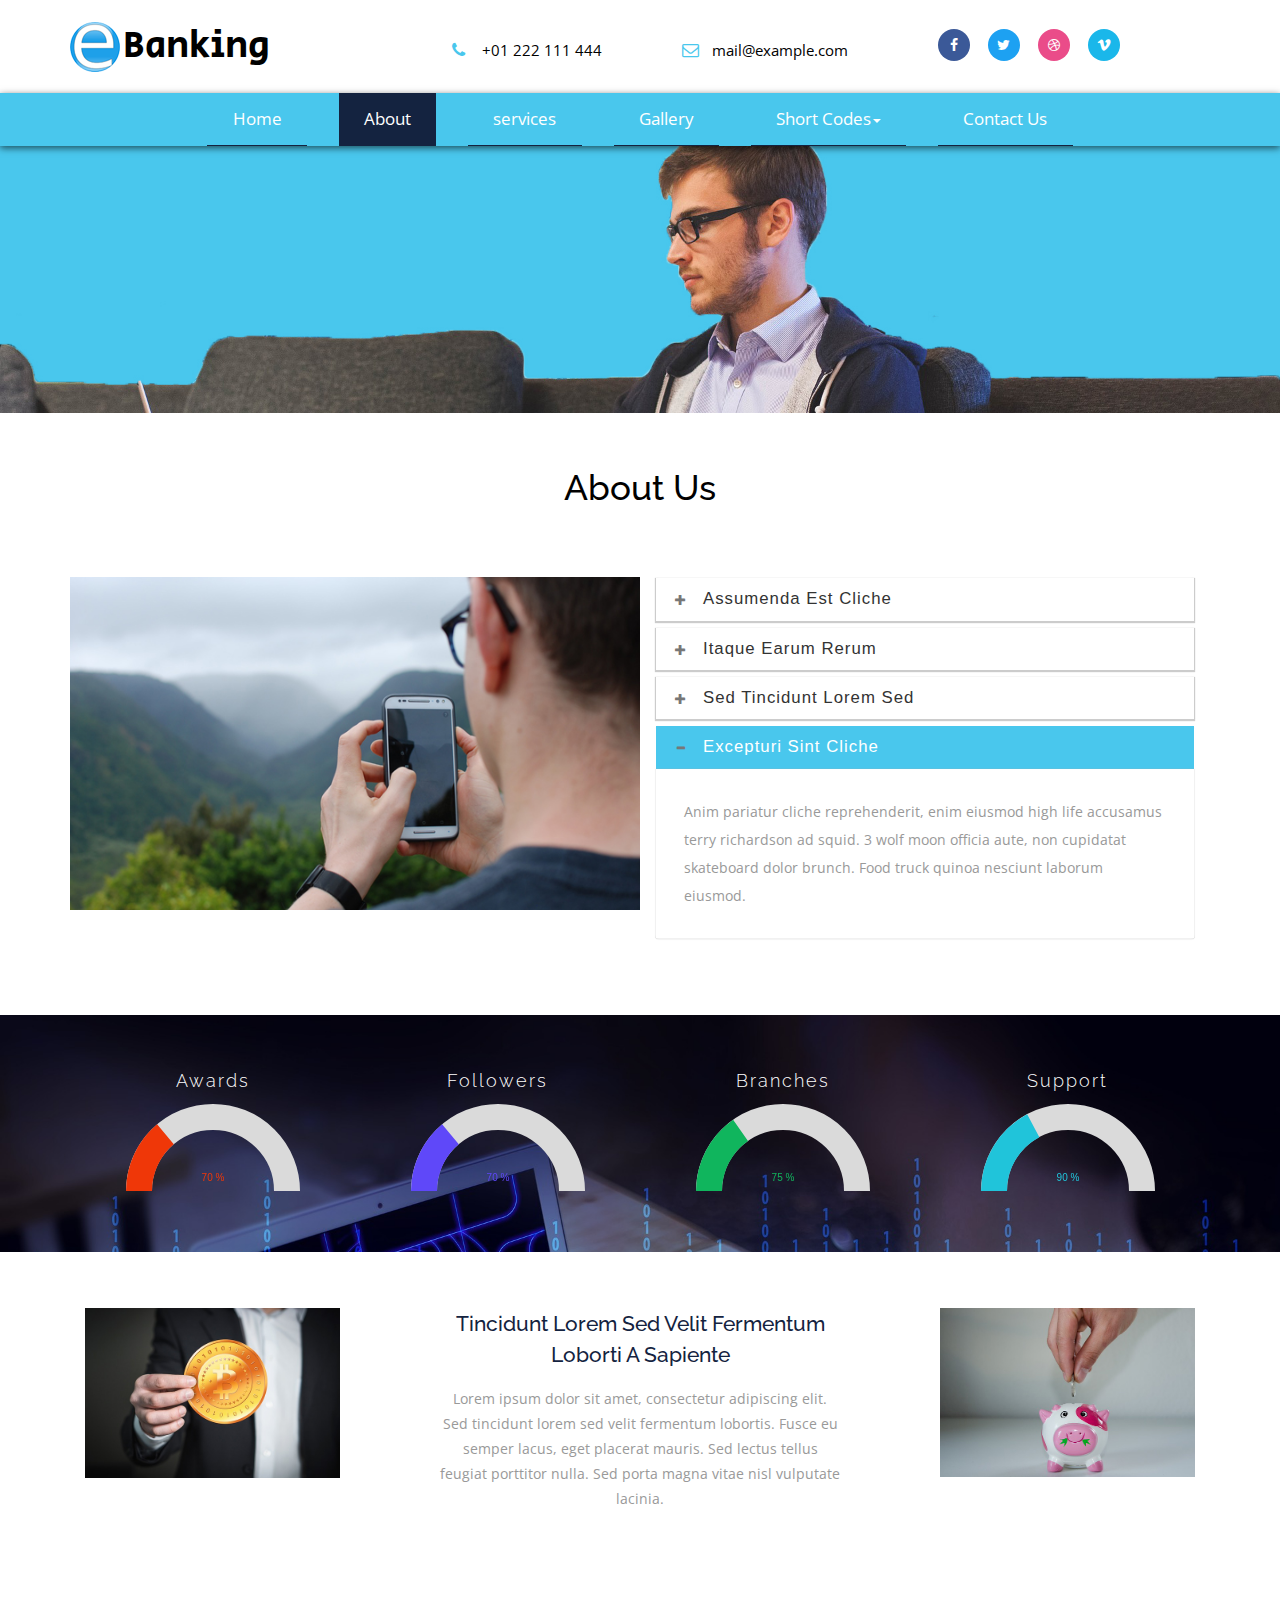
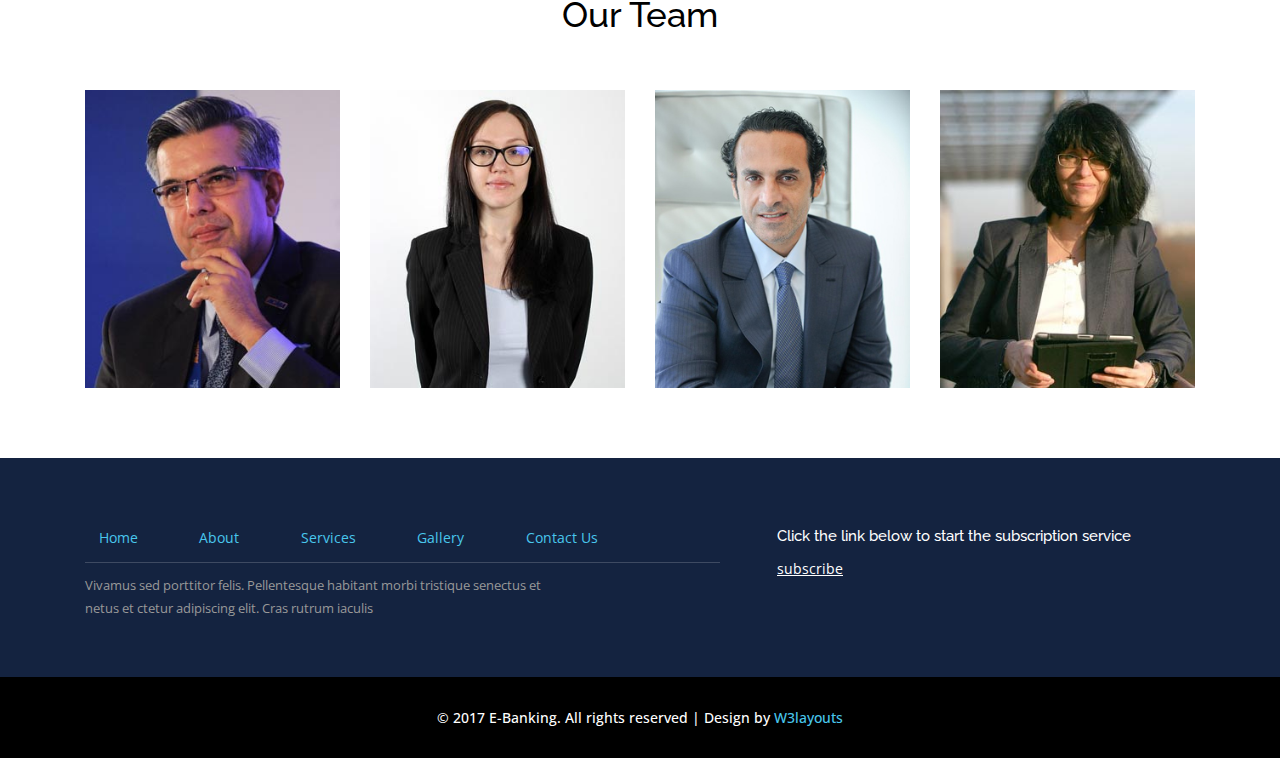
==== about.html @ c18c97ff "first commit" ====
<!--
Author: W3layouts
Author URL: http://w3layouts.com
License: Creative Commons Attribution 3.0 Unported
License URL: http://creativecommons.org/licenses/by/3.0/
-->
<!DOCTYPE html>
<html lang="en">
<head>
<title>E-Banking a Banking Category Bootstrap Bootstrap Responsive website Template | About :: w3layouts</title>
<meta name="viewport" content="width=device-width, initial-scale=1">
<meta http-equiv="Content-Type" content="text/html; charset=utf-8" />
<meta name="keywords" content="E-Banking Responsive web template, Bootstrap Web Templates, Flat Web Templates, Android Compatible web template, 
	SmartPhone Compatible web template, free WebDesigns for Nokia, Samsung, LG, Sony Ericsson, Motorola web design" />
<script type="application/x-javascript"> addEventListener("load", function() { setTimeout(hideURLbar, 0); }, false); function hideURLbar(){ window.scrollTo(0,1); } </script>
<!-- Custom Theme files -->
<link href="css/bootstrap.css" type="text/css" rel="stylesheet" media="all">
<link href="css/style.css" type="text/css" rel="stylesheet" media="all">
<link href="css/font-awesome.css" rel="stylesheet">   <!-- font-awesome icons --> 
<!-- //Custom Theme files -->  
<!-- js --> 
	<script src="js/jquery-2.2.3.min.js"></script>
<!-- web-fonts -->
<link href="//fonts.googleapis.com/css?family=Secular+One" rel="stylesheet">
<link href="//fonts.googleapis.com/css?family=Open+Sans:300,300i,400,400i,600,600i,700,700i,800,800i" rel="stylesheet">
<link href="//fonts.googleapis.com/css?family=Raleway:100,100i,200,200i,300,300i,400,400i,500,500i,600,600i,700,700i,800,800i,900,900i" rel="stylesheet">
<!-- //web-fonts --> 

</head>
<body> 
	<!-- header -->
	<div class="headerw3-agile"> 
		<div class="header-w3mdl"><!-- header-two --> 
			<div class="container"> 
				<div class="agileits-logo navbar-left">
					<h1><a href="index.html"><img src="images/e.png" alt="logo"/>Banking</a></h1> 
				</div> 
				<div class="agileits-hdright nav navbar-nav">
					<div class="header-w3top"><!-- header-top --> 
						<ul class="w3l-nav-top">
							<li><i class="fa fa-phone"></i><span> +01 222 111 444 </span></li> 
							<li><a href="mailto:example@mail.com"><i class="fa fa-envelope-o"></i><span>mail@example.com</span></a></li>
						</ul>
						<div class="clearfix"> </div> 	 
					</div>
					<div class="agile_social_banner">
						<ul class="agileits_social_list">
							<li><a href="#" class="w3_agile_facebook"><i class="fa fa-facebook" aria-hidden="true"></i></a></li>
							<li><a href="#" class="agile_twitter"><i class="fa fa-twitter" aria-hidden="true"></i></a></li>
							<li><a href="#" class="w3_agile_dribble"><i class="fa fa-dribbble" aria-hidden="true"></i></a></li>
							<li><a href="#" class="w3_agile_vimeo"><i class="fa fa-vimeo" aria-hidden="true"></i></a></li>
						</ul>
					</div>  

				</div>
				<div class="clearfix"> </div> 
			</div>	
		</div>	
	</div>	
	<!-- //header -->  
	<!-- banner -->
	<div class="banner inner-banner">
		<div class="header-nav"><!-- header-three --> 	
			<nav class="navbar navbar-default">
				<div class="navbar-header">
					<button type="button" class="navbar-toggle" data-toggle="collapse" data-target="#bs-example-navbar-collapse-1">
						<span class="sr-only">Toggle navigation</span>
						Menu 
					</button> 
				</div>
				<!-- top-nav -->
				<div class="collapse navbar-collapse" id="bs-example-navbar-collapse-1">
					<ul class="nav navbar-nav">
						<li><a href="index.html">Home</a></li>
						<li><a href="about.html" class="active">About</a></li>    
						<li><a href="services.html">services</a></li>    
						<li><a href="gallery.html">Gallery</a></li>    
						<li><a href="icons.html" data-toggle="dropdown">Short Codes<span class="caret"></span></a>
							<ul class="dropdown-menu">
								<li><a href="icons.html">Icons</a></li>
								<li><a href="typography.html">Typograpghy</a></li>
							</ul>
						</li>	
						<li><a href="contact.html">Contact Us</a></li>
					</ul>  
					<div class="clearfix"> </div>	
				</div>
			</nav>    
		</div>
		<!-- banner-text -->
		<!-- banner -->
	</div>	
	<!-- about -->
	<div class=" w3ls-section" id="inner-about">
		<div class="container">
			<h3 class="h3-w3l">about us</h3>
			<!-- about bottom-->
			<div class="about-bottom">
				<div class="col-md-6 about-w3right">
					
				</div>
				<div class="col-md-6 about-w3left"> 
					<div class="panel-group" id="accordion" role="tablist" aria-multiselectable="true">
						<div class="panel panel-default">
							<div class="panel-heading" role="tab" id="headingOne">
								<h5 class="panel-title asd">
									<a class="pa_italic collapsed" role="button" data-toggle="collapse" data-parent="#accordion" href="#collapseOne" aria-expanded="false" aria-controls="collapseOne">
										<span class="glyphicon glyphicon-plus" aria-hidden="true"></span><i class="glyphicon glyphicon-minus" aria-hidden="true"></i>assumenda est cliche 
									</a>
								</h5>
							</div>
							<div id="collapseOne" class="panel-collapse collapse" role="tabpanel" aria-labelledby="headingOne" aria-expanded="false" style="height: 0px;">
								<div class="panel-body panel_text">
									Anim pariatur cliche reprehenderit, enim eiusmod high life accusamus terry richardson ad squid. 3 wolf moon officia aute, non cupidatat skateboard dolor brunch. Food truck quinoa nesciunt laborum eiusmod.
								</div>
							</div>
						</div>
						<div class="panel panel-default">
							<div class="panel-heading" role="tab" id="headingTwo">
								<h5 class="panel-title asd">
									<a class="pa_italic collapsed" role="button" data-toggle="collapse" data-parent="#accordion" href="#collapseTwo" aria-expanded="false" aria-controls="collapseTwo">
										<span class="glyphicon glyphicon-plus" aria-hidden="true"></span><i class="glyphicon glyphicon-minus" aria-hidden="true"></i>Itaque earum rerum
									</a>
								</h5>
							</div>
							<div id="collapseTwo" class="panel-collapse collapse" role="tabpanel" aria-labelledby="headingTwo" aria-expanded="false" style="height: 0px;">
								<div class="panel-body panel_text">
									Anim pariatur cliche reprehenderit, enim eiusmod high life accusamus terry richardson ad squid. 3 wolf moon officia aute, non cupidatat skateboard dolor brunch. Food truck quinoa nesciunt laborum eiusmod.
								</div>
							</div>
						</div>
						<div class="panel panel-default">
							<div class="panel-heading" role="tab" id="headingThree">
								<h5 class="panel-title asd">
									<a class="pa_italic collapsed" role="button" data-toggle="collapse" data-parent="#accordion" href="#collapseThree" aria-expanded="false" aria-controls="collapseThree">
										<span class="glyphicon glyphicon-plus" aria-hidden="true"></span><i class="glyphicon glyphicon-minus" aria-hidden="true"></i>Sed tincidunt lorem sed 
									</a>
								</h5>
							</div>
							<div id="collapseThree" class="panel-collapse collapse" role="tabpanel" aria-labelledby="headingThree" aria-expanded="false" style="height: 0px;">
								<div class="panel-body panel_text">
									Anim pariatur cliche reprehenderit, enim eiusmod high life accusamus terry richardson ad squid. 3 wolf moon officia aute, non cupidatat skateboard dolor brunch. Food truck quinoa nesciunt laborum eiusmod.
								</div>
							</div>
						</div>
						<div class="panel panel-default">
							<div class="panel-heading" role="tab" id="headingFour">
								<h5 class="panel-title asd">
									<a class="pa_italic" role="button" data-toggle="collapse" data-parent="#accordion" href="#collapseFour" aria-expanded="true" aria-controls="collapseFour">
										<span class="glyphicon glyphicon-plus" aria-hidden="true"></span><i class="glyphicon glyphicon-minus" aria-hidden="true"></i>excepturi sint cliche 
									</a>
								</h5>
							</div>
							<div id="collapseFour" class="panel-collapse collapse in" role="tabpanel" aria-labelledby="headingFour" aria-expanded="true">
								<div class="panel-body panel_text">
									Anim pariatur cliche reprehenderit, enim eiusmod high life accusamus terry richardson ad squid. 3 wolf moon officia aute, non cupidatat skateboard dolor brunch. Food truck quinoa nesciunt laborum eiusmod.
								</div>
							</div>
						</div>
					</div> 
				</div> 
				<div class="clearfix"> </div>
			</div>		
		</div>	
			<!-- //about-bottom -->
	</div>
	<!-- //about -->
	<!-- //Awards-->
	<div class="awards-agileinfo  w3ls-section">
		<div class="awardsw3-agileits banner-agileinfo">
			<div class="container">
				<div class="w3ls_banner_bottom_grids">
					<div class="col-sm-3 col-xs-3 w3ls_about_guage">
						<h4>Awards</h4>
						<canvas id="gauge1" width="200" height="100"></canvas>
					</div>
					<div class="col-sm-3 col-xs-3 w3ls_about_guage">
						<h4>Followers</h4>
						<canvas id="gauge2" width="200" height="100"></canvas>
					</div>
					<div class="col-sm-3 col-xs-3 w3ls_about_guage">
						<h4>Branches</h4>
						<canvas id="gauge3" width="200" height="100"></canvas>
					</div>
					<div class="col-sm-3 col-xs-3 w3ls_about_guage">
						<h4>Support</h4>
						<canvas id="gauge4" width="200" height="100"></canvas>
					</div>
					<div class="clearfix"> </div>
				</div> 
			</div>
		</div>
		<script src="js/jquery.gauge.js"></script>
		<script>
			$(document).ready(function (){
				$("#gauge1").gauge(70,{color: "#ef3708",unit: " %",type: "halfcircle"});
				$("#gauge2").gauge(70, {color: "#5f48f9", unit: " %",type: "halfcircle"});
				$("#gauge3").gauge(75, {color: "#10b55d",unit: " %",type: "halfcircle"});
				$("#gauge4").gauge(90, {color: "#20c4da",unit: " %",type: "halfcircle"});
			});
		</script> 
	</div>
	<!-- //Awards-->
	<!-- about -->
	<div id="about" class="w3ls-section about"> 
		<div class="container"> 
			<div class="about-agileinfo"> 
				<div class="col-sm-3  about-grids about-grids2">
					<img src="images/g1.jpg" class="img-responsive" alt=""/>
				</div>
				<div class="col-sm-6 about-text">
					<h2>tincidunt lorem sed velit fermentum loborti a sapiente</h2>
					<p>Lorem ipsum dolor sit amet, consectetur adipiscing elit. Sed tincidunt lorem sed velit fermentum lobortis. Fusce eu semper lacus, eget placerat mauris. Sed lectus tellus feugiat porttitor nulla. Sed porta magna vitae nisl vulputate lacinia. </p>
				</div>
				<div class="col-sm-3 about-grids about-grids2 inner-about-g3">
					<img src="images/g2.jpg" class="img-responsive" alt=""/>
				</div>
				<div class="clearfix"> </div>
			</div>	 			
		</div>	 			
	</div>			
	<!-- //about -->  
	<!-- team -->
	<div id="team" class="w3ls-section team agileits">
		<div class="team-agileinfo">
			<div class="container">  
				<h3 class="h3-w3l">Our Team</h3>
				<div class="team-row agileits-w3layouts">
					<div class="col-md-3 col-xs-6 team-grids">
						<div class="team-agileimg">
							<img class="img-responsive" src="images/t1.jpg" alt="">
							<div class="captn">
								<div class="captn-top">
									<h4>Nathan</h4>
									<p>Managing Director</p>
								</div> 
								<div class="social-w3lsicon agileinfo-social-grids">
									<ul>
										<li><a href="#"><i class="fa fa-facebook"></i></a></li>
										<li><a href="#"><i class="fa fa-twitter"></i></a></li>
										<li><a href="#"><i class="fa fa-rss"></i></a></li> 
									</ul>
								</div> 
							</div>
						</div>
					</div>					
					<div class="col-md-3 col-xs-6 team-grids">
						<div class="team-agileimg">
							<img class="img-responsive" src="images/t2.jpg" alt="">
							<div class="captn">
								<div class="captn-top">
									<h4>Hoover</h4>
									<p>Human Resources</p>
								</div>
								<div class="social-w3lsicon agileinfo-social-grids">
									<ul>
										<li><a href="#"><i class="fa fa-facebook"></i></a></li>
										<li><a href="#"><i class="fa fa-twitter"></i></a></li>
										<li><a href="#"><i class="fa fa-rss"></i></a></li> 
									</ul>
								</div>
							</div>
						</div>
					</div>
					<div class="col-md-3 col-xs-6 team-grids">
						<div class="team-agileimg">
							<img class="img-responsive" src="images/t3.jpg" alt="">
							<div class="captn">
								<div class="captn-top">
									<h4>James</h4>
									<p>Chief Risk Officer</p>
								</div>
								<div class="social-w3lsicon agileinfo-social-grids">
									<ul>
										<li><a href="#"><i class="fa fa-facebook"></i></a></li>
										<li><a href="#"><i class="fa fa-twitter"></i></a></li>
										<li><a href="#"><i class="fa fa-rss"></i></a></li> 
									</ul>
								</div>
							</div>
						</div>
					</div>
					<div class="col-md-3 col-xs-6 team-grids">
						<div class="team-agileimg">
							<img class="img-responsive" src="images/t4.jpg" alt="">
							<div class="captn">
								<div class="captn-top">
									<h4>Sturgill</h4>
									<p>Chief Financial Officer</p>
								</div>
								<div class="social-w3lsicon agileinfo-social-grids">
									<ul>
										<li><a href="#"><i class="fa fa-facebook"></i></a></li>
										<li><a href="#"><i class="fa fa-twitter"></i></a></li>
										<li><a href="#"><i class="fa fa-rss"></i></a></li> 
									</ul>
								</div> 
							</div>
						</div>
					</div>
					<div class="clearfix"> </div>
				</div>
			</div>
		</div>
	</div>
<!-- //team -->   

	
<!--footer-->
<div class="agile-footer w3ls-section">
	<div class="container">
		<div class="col-md-7 list-footer">
		  <ul class="footer-nav">
				<li><a  href="index.html">Home</a></li>
				<li><a  href="about.html">About</a></li>
				<li><a  href="services.html">Services</a></li>
				<li><a href="gallery.html">Gallery</a></li>
				<li><a href="contact.html">Contact Us</a></li>
		  </ul>
		  <p>Vivamus sed porttitor felis. Pellentesque habitant morbi tristique senectus et netus et ctetur adipiscing elit. Cras rutrum iaculis</p>
		</div>
		<div class="col-md-5 agileinfo-sub">
			<h6>Click the link below to start the subscription service</h6>
			<a href="#" data-toggle="modal" data-target="#myModal1">subscribe</a>
		</div>
		<div class="clearfix"></div>
     </div>
</div>	 
<div class="w3_agile-copyright text-center">
		<p>© 2017 E-Banking. All rights reserved | Design by <a href="//w3layouts.com/">W3layouts</a></p>
	</div>
<!--//footer-->	
<!-- modal-subscribe -->
	<div class="modal bnr-modal fade" id="myModal1" tabindex="-1" role="dialog">
		<div class="modal-dialog" role="document">
			<div class="modal-content">
				<div class="modal-header">
					<img src="images/logo.png" alt="logo"/>
					<button type="button" class="close" data-dismiss="modal" aria-label="Close"><span aria-hidden="true">&times;</span></button>						
				</div> 
				<div class="modal-body modal-spa">
					<p>E-Banking's email newsletter provides subscribers with helpful articles on important issues in the banking industry, as well as news about events and more! To sign up for the newsletter, fill the below form.</p>
					<form class=" wthree-subsribe" action="#" method="post"> 
						<input type="text" name="name" placeholder="Your Name" required="">
						<input type="email" name="email" placeholder="your Email" required="">
						<input type="submit" value="SignUp"> 
						<div class="clearfix"></div>
					</form>
				</div> 
			</div>
		</div>
	</div>
	<script src="js/SmoothScroll.min.js"></script>
	<!-- smooth-scrolling-of-move-up -->
	<script type="text/javascript" src="js/move-top.js"></script>
	<script type="text/javascript" src="js/easing.js"></script>
	<script type="text/javascript">
		$(document).ready(function() {
			/*
			var defaults = {
				containerID: 'toTop', // fading element id
				containerHoverID: 'toTopHover', // fading element hover id
				scrollSpeed: 1200,
				easingType: 'linear' 
			};
			*/
			
			$().UItoTop({ easingType: 'easeOutQuart' });
			
		});
	</script>
	<!-- //smooth-scrolling-of-move-up -->  
		<!-- Bootstrap core JavaScript
    ================================================== -->
    <!-- Placed at the end of the document so the pages load faster -->
    <script src="js/bootstrap.js"></script>
</body>
</html>
---- css/style.css ----
/*--
Author: W3layouts
Author URL: http://w3layouts.com
License: Creative Commons Attribution 3.0 Unported
License URL: http://creativecommons.org/licenses/by/3.0/
--*/
body{
	margin:0;
	font-family: 'Open Sans', sans-serif;
}
body a{
	transition: 0.5s all;
	-webkit-transition: 0.5s all;
	-moz-transition: 0.5s all;
	-o-transition: 0.5s all;
	-ms-transition: 0.5s all;
	text-decoration:none;
	outline:none;
}
h1,h2,h3,h4,h5,h6{
	margin:0; 
	font-family: 'Raleway', sans-serif;
}
p{
	margin:0;
	line-height:2;
	font-size:1em;
}
ul,label{
	margin:0;
	padding:0;
}
body a:hover,body a:focus{
	text-decoration:none;
	outline: none;
} 
/*-- header --*/  
.headerw3-agile {
    background:#fff; 
}
/*-- header-top --*/
.header-w3top {
    float: left;
    padding: 0 3em;
    margin-left: 7em;
}
.header-w3top ul li {
    display: inline-block;
    color: #000;
    font-size: 1.2em;
    font-weight: 300;
    text-align: center;
    padding: 1em 0;
	margin:0 2em;
}
.header-w3top ul li i.fa {
    margin-right: 5px;
    padding: 0 0.5em;
    color: #49c7ed;
}
.header-w3top ul li a {
    color: #000;
    -webkit-transition: .5s all;
    -moz-transition: .5s all;
    -o-transition: .5s all;
    -ms-transition: .5s all;
    transition: .5s all;
}
.header-w3top ul li a:hover {
    color: #142340;
}
/*-- //header-top --*/
/*-- header-mdl --*/ 
.header-w3mdl {
    padding: 1.5em 0 1em;
}
/*-- logo --*/
.header-mdl.agileits-logo {
    text-align: center;
    margin: 2em 0 0.5em;
}
.agileits-logo h1 {
    font-size: 2.7em;
    display: inline-block;
    line-height: 1.3em;
	font-family: 'Secular One', sans-serif;
}
.agileits-logo h1 a {
    color: #000;
    text-decoration: none;
    display: inline-block;
}
.agileits-logo.navbar-left img {
    margin-right: 3px;
}
ul.w3l-nav-top li span {
    color: #000;
    font-size: 0.9em;
    font-weight: 400;
}
/*-- //logo --*/
/*-- social-icon --*/
.agile_social_banner {
	float:right;
    padding-top:0.6em;
}
.agile_social_icons_banner {
    margin-top: 2em;
    text-align: right;
}
.agile_social_icons_banner ul {
    display: inline-block;
}
.agileits_social_list li {
    display: inline-block;
    margin-left: 1em;
}
.agileits_social_list li a {
    color: #fff;
    text-align: center;
    display: inline-block;
    font-size: 1em;
    padding: .4em 0;
    width: 32px;
    height: 32px;
	border-radius:50%;
	-webkit-transition:.5s all;
	-moz-transition:.5s all;
	-o-transition:.5s all;
	-ms-transition:.5s all;
	transition:.5s all;
}
a.w3_agile_facebook{
	background:#3b5998;
}
a.w3_agile_facebook:hover{
	background:#fff;
	color:#3b5998
}
a.agile_twitter{ 
	background:#1da1f2;
}
a.agile_twitter:hover{
	color:#1da1f2;
	background:#fff;
}
a.w3_agile_dribble{ 
	background:#ea4c89;

}
a.w3_agile_dribble:hover{ 
	color:#ea4c89;
	background:#fff
}
a.w3_agile_vimeo{ 
	background:#1ab7ea;
}
a.w3_agile_vimeo:hover{ 
	color:#1ab7ea;
	background:#fff;
} 
/*-- //social icons --*/
/*-- //header-mdl --*/
/*-- top-nav --*/ 
.navbar-default .navbar-collapse, .navbar-default .navbar-form {
    border: none;
    background: #49c7ed;
}
.header-nav {
    background: rgba(124, 101, 60, 0.58);
	-webkit-box-shadow: 0px 2px 7px 0px rgba(4, 3, 0, 0.62);
	-moz-box-shadow: 0px 2px 7px 0px rgba(4, 3, 0, 0.62); 
    box-shadow: 0px 2px 7px 0px rgba(4, 3, 0, 0.62);
}
.header-nav ul.nav.navbar-nav {
    float: none;
    width: 100%;
    text-align: center;
} 
.navbar-default {
    background: none;
    border: none;
	margin: 0;
}  
.navbar-default .navbar-nav > .active > a, .navbar-default .navbar-nav > .active > a:hover, .navbar-default .navbar-nav > .active > a:focus {
    color: #99abd5;
    background: none;
}
.navbar-nav > li {
	display: inline-block;
	float:none;
    margin: 0 1em;
}
.navbar-default .navbar-nav > li > a ,.dropdown-menu > li > a{
    color: #fff;
    font-size: 1.2em;
    padding: 1.3em 1.5em;
    position: relative;
    z-index: 9;
}
.navbar-default .navbar-nav > li > a:hover, .navbar-default .navbar-nav > li > a:focus,.navbar-default .navbar-nav li a.active,.dropdown-menu > li > a:hover{
    color: #fff;
}
.navbar-default .navbar-nav > li > a:before ,.dropdown-menu > li > a:before{
    content: '';
    position: absolute;
    bottom: 0;
    background: #142340;
    height: 1px;
    width: 100%;
    left: 0;
    -webkit-transition: .5s all;
    -moz-transition: .5s all;
    -o-transition: .5s all;
    -ms-transition: .5s all;
    transition: .5s all;
    z-index: -1;
}
.navbar-default .navbar-nav li  a:hover:before,.navbar-default .navbar-nav li a.active:before,.dropdown-menu > li > a:hover:before{
	height: 100%;
}  
.navbar-default .navbar-nav > .open > a, .navbar-default .navbar-nav > .open > a:hover, .navbar-default .navbar-nav > .open > a:focus,.dropdown-menu > li > a:before{
	color:#fff;
	background: #142340;
}
.w3header form {
	margin: 1.1em 0 0;
    position: relative;
	padding-left: 2em;
}
.w3header input[type="search"] {
    width: 100%;
    padding: 0.6em 3.5em .6em .8em;
    font-size: 1em;
    color: #fff;
    outline: none;
    border: 1px solid #0696a9;
    background: none;
    -webkit-appearance: none; 
    -webkit-transition: 0.5s all;
    -moz-transition: 0.5s all;
	transition: 0.5s all;
}
.w3header button.btn.btn-default {
    border: none;
    position: absolute;
    top: 0px;
    right: 0px;
    width: 40px;
    height: 39px;
    outline: none;
    box-shadow: none;
    background: #f44336;
    padding: 0;
    border-radius: inherit; 
	-webkit-appearance: none;
	-webkit-transition:.5s all;
	-moz-transition:.5s all;
	transition:.5s all;
} 
.w3header form:hover input[type="search"]{
	border-color:#ca5a00;
}
.w3header form:hover .btn.btn-default{
    background: #f44336;
}
.w3header span.glyphicon {
    font-size: 1em;
    color: #fff;
    padding: 3px;
}
.w3header ::-webkit-input-placeholder {
   color: #ccc;   
} 
.w3header :-moz-placeholder { /* Firefox 18- */
   color: #ccc; 
} 
.w3header ::-moz-placeholder {  /* Firefox 19+ */
   color: #ccc;  
} 
.w3header :-ms-input-placeholder {  
   color: #ccc;  
}  
.dropdown-menu > li > a {
    display: block;
    padding: 8px 15px;
}	
.dropdown-menu {
    min-width: 157px;
}	
.open > .dropdown-menu {
    display: block;
    background: #49c7ed;
}

/*-- //top-nav --*/
/*-- //header --*/ 
/*-- banner-modal --*/
.modal-open .modal {
    background: rgba(0, 0, 0, 0.48);
}
.modal.bnr-modal {
	padding: 0 1em !important;
}
.modal-body {
    padding: 1em 3em;
}
.modal-dialog {
    margin:3em auto 2em;
}
.bnr-modal .modal-header {
    border: none;
    min-height: 2.5em;
    padding: 1em 2em 0;
}
.bnr-modal button.close {
    color:#142340;
    opacity: .9;
    font-size: 2.5em;
}
.modal-body p{
    margin: 1em 0 0 0;
    font-size: .9em;
    color: #000;
    line-height: 1.8em;
}
.modal-body.modal-spa {
    padding-top: 0;
}
/*-- //banner-modal --*/
/*-- Slider Part starts Here --*/
#slider2,
#slider3 {
	box-shadow: none;
	-moz-box-shadow: none;
	-webkit-box-shadow: none;
	margin: 0 auto;
}
.callbacks_container {
/*-- agileits --*/
  width: 100%;
}
.callbacks {
  position: relative;
  list-style: none;
  overflow: hidden;
  width: 100%;
  padding: 0;
  margin: 0;
}
.callbacks li {
  position: absolute;
  width: 100%;
  left: 0;
  top: 0;
}
.callbacks_nav {
    position: absolute;
    -webkit-tap-highlight-color: rgba(0,0,0,0);
     opacity: 0.7;
    z-index: 3;
    text-indent: -9999px;
    overflow: hidden;
    text-decoration: none;
    height: 53px;
    width: 32px;
    background: url("../images/icons.png") no-repeat 0px 0px;
}
.callbacks_nav.prev {
    top: 38%;
    right: 18%;
}
.callbacks_nav.next {
    left: auto;
    background-position: right;
    right: 16.5%;
    top: 37.2%;
}
.callbacks_nav:active {
  opacity: 1.0;
}
.callbacks_tabs li {
    display: block;
    margin: 0.5em 0;
}
.callbacks_tabs {
    list-style: none;
    position: absolute;
    z-index: 999;
    top: 38%;
    right: 8%;
    padding: 0;
    margin: 0;
}
.callbacks_tabs a {
    height: 12px;
    width: 12px;
    display: inline-block;
    background: #fff;
    -webkit-border-radius: 50%;
    border-radius: 50%;
    -moz-border-radius: 50%;
    -ms-border-radius: 50%;
    -o-border-radius: 50%;
    position: relative;
    font-size: 0;
}
.callbacks_tabs a:after {
    content: "";
    position: absolute;
    width: 22px;
    height: 22px;
    border: 1px solid white;
    -webkit-border-radius: 50%;
    border-radius: 50%;
    -moz-border-radius: 50%;
    -ms-border-radius: 50%;
    -o-border-radius: 50%;
    top: -5px;
    left: -5px;
	-webkit-transform: scale(0);
	-moz-transform: scale(0);
	-o-transform: scale(0);
    transform: scale(0);
	-ms-transform: scale(0);
	-webkit-transition: .5s all;
	-moz-transition: .5s all;
    transition: .5s all;
}
.callbacks_here a:after{
    border-color: #fff;
	-webkit-transform: scale(1);
	-moz-transform: scale(1);
	-o-transform: scale(1);
    transform: scale(1);
	-ms-transform: scale(1);
}
/*-- //Slider part Ends Here --*/
/*-- //banner --*/
/*-- banner --*/
.banner {
    background:url(../images/banner.jpg)no-repeat center center;
	-webkit-background-size: cover;
	-moz-background-size: cover;
    background-size: cover; 
	position: relative;
	min-height:700px;
}
.banner-textagileinfo {
    padding: 5em;
    background: rgba(0, 0, 0, 0.52);
}
.banner-text {
    padding: 6em 0 0;
}
.banner-text h6 {
    font-size: 1.3em;
    color: #fff;
    margin-bottom:1em;
    padding: 0 5em 0.5em 0;
    font-weight: 600;
    letter-spacing: 2px;
    border-bottom:1px solid #49c7ed;
    display: inline-block;
}
.banner-text h3 {
    font-size: 1.8em;
    color: #fff;
    margin-bottom: 0.5em;
    font-weight: 600;
    text-transform: capitalize;
}
.banner-text h3 span {
    display: block;
    font-size: 2em;
}
.banner-textagileinfo p {
    width: 43%;
    color: #afb2b3;
    font-size: 1.2em;
}
.w3l-bb-grid1 h5 {
    color: rgba(243, 243, 243, 0.46);
    font-size: 1.4em;
}
.more a {
    font-size: 1em;
    color: #49c7ed;
    padding: 0.7em 0em;
    position: relative;
    -webkit-backface-visibility: hidden;
    -moz-osx-font-smoothing: grayscale;
    text-decoration: none;
    display: block;
    -webkit-transition: .5s all;
    -moz-transition: .5s all;
    -o-transition: .5s all;
    -ms-transition: .5s all;
    transition: .5s all;
}
.more a:hover{
	background:transparent;
	-webkit-border-radius:30px;
	-moz-border-radius:30px;
	border-radius:30px;
}
/*-- banner-bottom --*/
.agileits-banner-bot {
    padding-top: 2em;
}
.w3l-bb-grid1 {
    border-left: 2px solid #fff;
}
.w3l-bb-grid1 h4 {
    text-transform: capitalize;
    color: #49c7ed;
    font-size: 1.5em;
    margin: 0.8em 0 0.5em;
}
.w3l-bb-grid1 p {
    width: 75%;
    font-size: 1em;
    color: #fff;
}
/*-- //banner-bottom --*/
/*-- about --*/
.w3ls-section{
	padding:5em 0;
} 
div#inner-about {
    padding-bottom: 2em;
}
.about-text {
    text-align: center;
    padding: 0 6em;
}
.about-text h2 {
    font-size: 1.5em;
    margin: 0 0 0.7em 0;
    line-height: 1.5em;
    color: #142340;
    text-transform: capitalize;
}
/*-- //about --*/
/*-- about-top --*/
.agile-about-bottom-left h3.agileits-title {
    color: #000;
	text-align:right;
    font-size: 2.6em;
}
.agile-about-bottom-left h3.agileits-title span {
    color: #005498;
}
.agile-about-bottom-left {
    padding: 0.5em 3em;
}
.agile-about-bottom-right h5 {
    line-height: 1.5;
    color: #000;
    font-size: 1.4em;
	margin-bottom:1em;
}
.agile-about-bottom-right {
    padding: 0 2em 0 0em;
}
i.fa.fa-quote-right {
    display: block;
    text-align: right;
    font-size: 5em;
    color: #e2e2e2;
}
p.w3ls-about-text {
    margin: 1em 0;
}
/*-- //about-top --*/
/*-- about-bottom --*/
h3.h3-w3l,h2.h3-w3l {
    text-align: center;
    font-size: 2.5em;
    color: #000;
    margin-bottom: 1.2em;
	text-transform:capitalize;
}
.about-bottom {
    padding: 3em 0;
}
.about-w3right{
	background:url(../images/about.jpg) no-repeat center;
	background-size:cover;
	min-height:333px;
}
.agileits-title {
    text-align: center;
}
.agileits-title h3 {
    font-size: 3.5em;
    color: #000;
    display: inline-block;
    padding: .1em 0.5em;
    margin: 0.3em 1.3em;
}
p {
    font-size: 1em;
    color:#999;
    line-height: 1.8em; 
}
.about-w3right {
    padding: 0 2em;
}
.about-w3left img {
    width: 100%;
}
/*-- panel --*/
.pa_italic i {
    left: -1.5em;
	font-size: 11px;
}
.pa_italic span {
    display: none;
}
.collapsed span {
    display: inline-block;
    left: -1.5em;
	font-size: 11px;
}
.collapsed i {
    display: none;
}
.panel-heading {
    padding:0;
}
.panel-title {
    font-size: 1.2em;
    color: #333;
    text-transform: capitalize;
    text-decoration: none;
    font-family: 'Roboto', sans-serif;
    font-weight: 400;
    letter-spacing: 1px;
} 
.panel-title a.pa_italic.collapsed {
    background: #fff;
    color: #333;
	-webkit-box-shadow:0px 1px 1px 1px #ccc;
	-moz-box-shadow:0px 1px 1px 1px #ccc;
	-o-box-shadow:0px 1px 1px 1px #ccc;
	-ms-box-shadow:0px 1px 1px 1px #ccc;
    box-shadow:0px 1px 1px 1px #ccc;
}
.panel-title a {
    background:#49c7ed;
	color:#fff;
	text-decoration: none;
    display: block;
    padding: 12px 35px;
}
.panel-default {
    border-color: #FFF;
	background: #f5f5f5;
}
.panel-default > .panel-heading {
    color: #212121;
    background-color: #fff; 
}
.panel-body {
    padding: 2em;
    font-size: 14px;
    line-height: 2em;
    color: #999;
	border-top-color: transparent;
	-webkit-box-shadow: 0px 0px 1px #aaa;
	-moz-box-shadow: 0px 0px 1px #aaa; 
    box-shadow: 0px 0px 1px #aaa;
    background: #fff;
}
a.pa_italic label {
    cursor: pointer;
	font-weight:500;
}
a.pa_italic:focus {
    outline: none;
    text-decoration: none;
} 
.panel-default > .panel-heading + .panel-collapse > .panel-body {
    border-top-color: #fff;
}
/*-- //panel --*/

.wthree-about-bot-grid-sec {
    position: relative;
}
.w3ls-abg.w3ls-abg1.abg1{
	-webkit-transition: .5s all;
	-moz-transition: .5s all;
	-o-transition: .5s all;
	-ms-transition: .5s all;
	transition: .5s all;
}		
.w3ls-abg1,.abg2 {
    text-align: right;
	background:#ecf2f2;
    padding: 6em 14em 0 10em;
}
.w3ls-abg.w3ls-abg2.abg3,.w3ls-abg.w3ls-abg2.abg4{
    padding: 6em 10em 0 14em;
	min-height:330px;
}	
.w3ls-abg.w3ls-abg2.abg3 {
	background: url(../images/a2.jpg) no-repeat center;
	background-size:cover;
	min-height:330px;
	-webkit-transition: .5s all;
	-moz-transition: .5s all;
	-o-transition: .5s all;
	-ms-transition: .5s all;
	transition: .5s all;
}
.w3ls-abg.w3ls-abg1.abg1,.w3ls-abg.w3ls-abg1.abg2  {
    min-height: 330px;
}
.abg1{
	background:#fff;
}
.w3ls-abg.w3ls-abg1.abg1 h4{
	color:#fff;
}
.w3ls-abg.w3ls-abg1.abg1 {
    background: url(../images/a1.jpg) no-repeat center;
	background-size:cover;
	
}	
.w3ls-abg.w3ls-abg2.abg2 {
    background: #49c7ed;
}
.w3ls-abg.w3ls-abg2.abg4 {
    background: #ecf2f2; 
}
.w3ls-abg h4 {
    font-size: 1.5em;
    text-transform: capitalize;
    color: #142340;
    font-weight: 600;
}
.w3ls-abg.w3ls-abg1 p{
    padding: 1em 0em 0 15em;
	color:#ccc8c8;
}
.w3ls-abg.w3ls-abg2.abg3 p ,.w3ls-abg.w3ls-abg2.abg4  p{
    padding: 1em 15em 0em 0em;
}
.w3ls-abg.w3ls-abg1.abg1:hover h4,.w3ls-abg.w3ls-abg2.abg3 h4 {
    color: #fff;
}
.w3ls-abg.w3ls-abg1.abg1 p,.w3ls-abg.w3ls-abg2.abg3 p {
    color: #ccc8c8;
}
.agileits-about-pos h2 {
    font-size: 3.5em;
    text-transform: uppercase;
    font-weight: 200;
    line-height: 1;
    padding: 0.8em 0;
    color: #000;
    text-align: center;
    border: 1px solid #e0e0e0;
    background: #fff;
}
.agileits-about-pos {
    position: absolute;
    top: 34%;
    left: 40%;
    z-index: 1;
    background: rgba(144, 145, 148, 0.23);
    width: 20%;
    padding: 1em;
}
/*-- //about --*/
/*-- about-slid --*/ 
.awards-agileinfo{
    background: url(../images/5.jpg)no-repeat 0px 0px;
    -webkit-background-size: cover;
    -moz-background-size: cover;
    background-size: cover;
} 
.w3ls_about_guage {
    text-align: center;
}
.w3ls_about_guage h4 {
    font-size: 1.3em;
    color: #fff;
    letter-spacing: 2px;
    text-transform: capitalize;
    font-weight: 300;
}
/*-- //about-slid --*/
/*-- team --*/ 
div#team {
    padding: 2em 0 5em;
}
.team-row.agileits-w3layouts {
    margin-top: 4em;
}
.team-grids .team-agileimg {
	overflow: hidden;
	position: relative;
	display: block;
}
.captn h4 {
    color: #fff;
    font-size: 2em;
    margin-top: 2px;
}
.captn p {
    font-size: 1em;
    margin-top: 0.5em;
	color:#fff;
	line-height:1.8em;
}
.team-grids .captn {
    display: inline-block;
    height: 100%;
    width: 100%;
    position: absolute;
    top: -100%;
    right: 0;
    background-color: rgba(0, 0, 0, 0.65);
    text-align: center;
    -o-transition: all 0.5s;
    -moz-transition: all 0.5s;
    -ms-transition: all 0.5s;
    -webkit-transition: all 0.5s;
    transition: all 0.5s;
}
.captn-top {
    padding: 34% 10% 4%;
}
.team-agileimg:hover .captn {
	width: 100%;
	top: 0%;
}
img.img-responsive {
    width: 100%;
}
.team-grids .agileits_social_list li {
    margin: 0 0.5em;
}
.team .social-w3lsicon { 
    -webkit-transform: scale(0);
    -moz-transform: scale(0);
    -o-transform: scale(0);
    -ms-transform: scale(0);
    transform: scale(0);
    -webkit-transition: 1s all;
    -moz-transition: 1s all;
    transition: 1s all;
}
.team-agileimg:hover .social-w3lsicon{
    -webkit-transform: scale(1);
	-moz-transform: scale(1);
	-o-transform: scale(1);
	-ms-transform: scale(1);
    transform: scale(1);
}
/*-- social-icons --*/ 
.agileinfo-social-grids ul{
	padding:0;
	margin:0;
}
.agileinfo-social-grids ul li{
    display: inline-block;
}
.agileinfo-social-grids ul li a {
	color: #FFFFFF;
    text-align: center;
}
.agileinfo-social-grids ul li a i.fa{
    transition: 0.5s all;
    -webkit-transition: 0.5s all;
    -moz-transition: 0.5s all;
    -o-transition: 0.5s all;
    -ms-transition: 0.5s all; 
    width: 40px;
    height: 40px;
    line-height:2.8em;
	-webkit-border-radius: 50%;
	-moz-border-radius: 50%;
	-o-border-radius: 50%;
	-ms-border-radius: 50%;
    border-radius: 50%;
}
.agileinfo-social-grids ul li a i.fa.fa-facebook:hover {
	background:#3b5998;
}
.agileinfo-social-grids ul li a i.fa.fa-twitter{
	margin:0 .5em;
}
.agileinfo-social-grids ul li a i.fa.fa-twitter:hover{
	background: #55acee;
}
.agileinfo-social-grids ul li a i.fa.fa-rss{
	margin:0 .5em 0 0;
}
.agileinfo-social-grids ul li a i.fa.fa-rss:hover{
	background: #f26522;
}
.agileinfo-social-grids ul li a i.fa.fa-vk:hover{
	background: #45668e;
}
/*-- //team --*/          
/*--services--*/
.services {
    background: #142340;
}
.services-right {
    float: left;
    width: 50%;
}
/*-- Effect 1--*/
.services-grid span {
    font-size: 1.5em;
    color: #fff;
    display: inline-block;
    z-index: 1;
    padding: 1em 0 0 2em;
}
/*--//Effect 1--*/
.services-grid h5 {
    font-size: 1.6em;
    margin: 0.8em 0 0em;
    color: #ecdb5d;
    text-transform: capitalize;
}
.services-grid p {
    font-size: 1em;
    color: #d4d4d4;
    line-height: 1.8em;
	margin-top:10px;
}
.services-left h4 {
    color: #49c7ed;
    text-transform: uppercase;
    font-size: 2.5em;
    font-weight: 700;
}
.services-grid.agileits-w3layouts h5 {
    color: #142340;
    font-size: 1.3em;
}
.services-grid {
    margin-bottom: 0.5em;
}
.services-left {
    border: 3px solid #fff;
    padding: 2em;
    width: 32%;
    margin: 1em 5em 0 9em;
    float: left;
}
.services-left h5 {
    color: #fff;
    text-transform: uppercase;
    font-size: 1em;
    margin: 0.2em 0 0.4em;
    letter-spacing: 3px;
}
p.data {
    margin: 1em 0;
}
/*-- //table-book --*/  
/*-- services --*/
.w3ls-section.services h2 {
    color: #fff;
}
.services-grid i.fa {
    font-size: 3em;
    color: #00bcd4;
}
.services-grid .agileits-w3layouts h5 {
    font-size: 1.6em;
    margin: 0.8em 0 .4em;
    color: #000;
    font-weight: 700;
    letter-spacing: 1px;
}
/*-- //services --*/ 
/*-- testimonials --*/
.agile_testimonials_grid p {
    color: #fff;
    line-height: 2em;
    margin-bottom: 1em;
	text-align:left;
}
.w3_agile_testimonials_grid_right {
    text-align: right;
    padding: 1em 2em;
    background:#49c7ed;
    position: relative;
    border-radius: 10px;
}
.test-tooltip:before {
    content: '';
    position: absolute;
   right: 68px;
    bottom: -12px;
    border-left: 8px solid transparent;
    border-right: 8px solid transparent;
    border-bottom: 12px solid #49c7ed;
    transform: rotate(180deg);
    -webkit-transform: rotate(180deg);
    -moz-transform:rotate(180deg);
    -o-transform: rotate(180deg);
    -ms-transform: rotate(180deg);
}
.w3_agile_testimonials_grid_left {
    margin: 3em 0;
}
.w3l-testi-img img {
    border-radius: 50%;
}
.w3l-testi-txt h4 {
    text-transform: uppercase;
    font-size: 1.2em;
    color: #000;
}
.w3l-testi-txt p {
    color: #999;
    text-transform: uppercase;
    font-size: 0.9em;
}
.w3l-testi-txt {
    padding: 2em 1em 0;
}
.agile_testimonials_grids {
    margin-top: 4em;
}
.w3l-testi-txt p {
    color: #999;
}
/*--// testimonials --*/
/*-- gallery --*/  
.gallery-grid-img {
    padding:0.5em;
}
.w3-agilepic { 
    position: relative;
    overflow: hidden; 
    display:block; 
    -webkit-animation: anima 2s;
    -moz-animation: anima 2s; 
	animation: anima 2s;
    backface-visibility: hidden;
    -webkit-backface-visibility: hidden;
	-webkit-perspective: 500;
    -webkit-transform-style: preserve-3d;
}  
.w3ls-overlay h4 {
    font-size: 2em;
    color: #fff;
    padding: 28% 0;
    font-weight: 300;
}
.w3-agilepic .pic-image, .w3ls-overlay, .w3-agilepic:hover .w3ls-overlay, .w3-agilepic:hover img {
    -webkit-transition: all 0.5s;
    -moz-transition: all 0.5s;
    -o-transition: all 0.5s;
    transition: all 0.5s;
}
.w3-agilepic:hover .w3ls-overlay {
    -ms-filter: "progid:DXImageTransform.Microsoft.Alpha(Opacity=($opacity * 100))";
    filter: alpha(opacity=100);
    -moz-opacity: 1;
    -khtml-opacity: 1;
    opacity: 1;
}
.w3ls-overlay { 
    position: absolute;
    width: 100%;
    height: 100%;
    background:rgba(20, 35, 64, 0.5);
    padding: 10px;
    text-align: center;
    -ms-filter: "progid:DXImageTransform.Microsoft.Alpha(Opacity=($opacity * 100))";
    filter: alpha(opacity=0);
    -moz-opacity: 0;
    -khtml-opacity: 0;
    opacity: 0;
	-webkit-transform: rotateY(-90deg) rotateX(-90deg);
	-moz-transform: rotateY(-90deg) rotateX(-90deg);
	-o-transform: rotateY(-90deg) rotateX(-90deg);
	-ms-transform: rotateY(-90deg) rotateX(-90deg);
	transform: rotateY(-90deg) rotateX(-90deg);
    left: 0;
    top: 0;
	-webkit-border-radius: 50%; 
	-moz-border-radius: 50%;  
	border-radius: 50%; 
}
.w3-agilepic:hover .w3ls-overlay { 
    -webkit-transform: rotateY(0) rotateX(0);
	-moz-transform: rotateY(0) rotateX(0);
	-o-transform: rotateY(0) rotateX(0);
	-ms-transform: rotateY(0) rotateX(0);
	transform: rotateY(0) rotateX(0);
	-webkit-border-radius: 0%;
	-moz-border-radius: 0%;
	border-radius: 0%;
}
/*-- //gallery --*/
.banner.inner-banner {
    min-height: 320px;
}
/*-- icons --*/
ul.bs-glyphicons-list li:hover {
    background: #000;
    transition: 0.5s all;
    -webkit-transition: 0.5s all;
    -o-transition: 0.5s all;
    -ms-transition: 0.5s all;
    -moz-transition: 0.5s all;
}
ul.bs-glyphicons-list li:hover span {
    color: #fff;
}
.codes a {
    color: #999;
}
.row.fontawesome-icon-list {
    margin: 0;
}
.icon-box {
    padding: 8px 15px;
    background:rgba(149, 149, 149, 0.18);
    margin: 1em 0 1em 0;
    border: 5px solid #ffffff;
    text-align: left;
    -moz-box-sizing: border-box;
    -webkit-box-sizing: border-box;
    box-sizing: border-box;
    font-size: 13px;
    transition: 0.5s all;
    -webkit-transition: 0.5s all;
    -o-transition: 0.5s all;
    -ms-transition: 0.5s all;
    -moz-transition: 0.5s all;
    cursor: pointer;
} 
.icon-box:hover {
    background: #000;
	transition:0.5s all;
	-webkit-transition:0.5s all;
	-o-transition:0.5s all;
	-ms-transition:0.5s all;
	-moz-transition:0.5s all;
}
.icon-box:hover i.fa {
	color:#fff !important;
}
.icon-box:hover a.agile-icon {
	color:#fff !important;
}
.codes .bs-glyphicons li {
    float: left;
    width: 12.5%;
    height: 115px;
    padding: 10px; 
    line-height: 1.4;
    text-align: center;  
    font-size: 12px;
    list-style-type: none;	
}
.codes .bs-glyphicons .glyphicon {
    margin-top: 5px;
    margin-bottom: 10px;
    font-size: 24px;
}
.codes .glyphicon {
    position: relative;
    top: 1px;
    display: inline-block;
    font-family: 'Glyphicons Halflings';
    font-style: normal;
    font-weight: 400;
    line-height: 1;
    -webkit-font-smoothing: antialiased;
    -moz-osx-font-smoothing: grayscale;
	color: #777;
} 
.codes .bs-glyphicons .glyphicon-class {
    display: block;
    text-align: center;
    word-wrap: break-word;
}
h3.icon-subheading {
	font-size: 25px;
    color:#000!important;
    margin: 30px 0 15px;
}
h3.agileits-icons-title {
    text-align: center;
    font-size: 30px;
    color: #000;
}
.icons a {
    color: #999;
}
.icon-box i {
    margin-right: 10px !important;
    font-size: 20px !important;
    color: #282a2b !important;
}
.bs-glyphicons li {
    float: left;
    width: 18%;
    height: 115px;
    padding: 10px;
    line-height: 1.4;
    text-align: center;
    font-size: 12px;
    list-style-type: none;
    background:rgba(149, 149, 149, 0.18);
    margin: 1%;
	cursor: pointer;
}
.bs-glyphicons .glyphicon {
    margin-top: 5px;
    margin-bottom: 10px;
    font-size: 24px;
	color: #282a2b;
}
.glyphicon {
    position: relative;
    top: 1px;
    display: inline-block;
    font-family: 'Glyphicons Halflings';
    font-style: normal;
    font-weight: 400;
    line-height: 1;
    -webkit-font-smoothing: antialiased;
    -moz-osx-font-smoothing: grayscale;
	color: #777;
} 
.bs-glyphicons .glyphicon-class {
    display: block;
    text-align: center;
    word-wrap: break-word;
}
@media (max-width:1080px){
	.icon-box {
		width:33.33%;
	}
}
@media (max-width:991px){
	h3.agileits-icons-title {
		font-size: 28px;
	}
	h3.icon-subheading {
		font-size: 22px;
	}
	.icon-box {
		width: 50%;
	}
}
@media (max-width:768px){
	h3.agileits-icons-title {
		font-size: 28px;
	}
	h3.icon-subheading {
		font-size: 25px;
	}
	.row {
		margin-right: 0;
		margin-left: 0;
	}
	.icon-box {
		margin: 0;
	}
}
@media (max-width: 640px){
	.icon-box {
		float: left;
		width: 50%;
	}
	h3.icon-subheading {
		font-size: 22px;
	}
	.grid_3.grid_4.w3_agileits_icons_page {
		margin-top: 25px;
	}
}
@media (max-width: 480px){
	.bs-glyphicons li {
		width: 31%;
	}
}
@media (max-width: 414px){
	h3.agileits-icons-title {
		font-size: 23px;
	}
	h3.icon-subheading {
		font-size: 18px;
	}
	.bs-glyphicons li {
		width: 31.33%;
	}
}
@media (max-width: 384px){
	.icon-box {
		float: none;
		width: 100%;
	}
}
@media (max-width: 375px){
	.w3_agileits_icons_page {
		margin: 25px 0 0 !important;
	}
}
/*-- //icons --*/
/*--Typography--*/
.well {
    font-weight: 300;
    font-size: 14px;
}
.list-group-item {
    font-weight: 300;
    font-size: 14px;
}
li.list-group-item1 {
    font-size: 14px;
    font-weight: 300;
}
.typo p {
    margin: 0;
    font-size: 14px;
    font-weight: 300;
}
.show-grid [class^=col-] {
    background: #fff;
	text-align: center;
	margin-bottom: 10px;
	line-height: 2em;
	border: 10px solid #f0f0f0;
}
.show-grid [class*="col-"]:hover {
	background: #e0e0e0;
}
.grid_3{
	margin-bottom:2em;
}
.xs h3, h3.m_1{
	color:#000;
	font-size:1.7em;
	font-weight:300;
	margin-bottom: 1em;
}
.grid_3 p{
	color: #999;
	font-size: 0.85em;
	margin-bottom: 1em;
	font-weight: 300;
}
.grid_4{
	background:none;
	margin-top:50px;
}
.label {
	font-weight: 300 !important;
	border-radius:4px;
}  
.grid_5{
	background:none;
	padding:2em 0;
}
.grid_5 h3, .grid_5 h2, .grid_5 h1, .grid_5 h4, .grid_5 h5, h3.hdg, h3.bars {
	margin-bottom: 1em;
    color:#000;
}
.table > thead > tr > th, .table > tbody > tr > th, .table > tfoot > tr > th, .table > thead > tr > td, .table > tbody > tr > td, .table > tfoot > tr > td {
	border-top: none !important;
}
.tab-content > .active {
	display: block;
	visibility: visible;
}
.pagination > .active > a, .pagination > .active > span, .pagination > .active > a:hover, .pagination > .active > span:hover, .pagination > .active > a:focus, .pagination > .active > span:focus {
	z-index: 0;
}
.badge-primary {
	background-color: #03a9f4;
}
.badge-success {
	background-color: #8bc34a;
}
.badge-warning {
	background-color: #ffc107;
}
.badge-danger {
	background-color: #e51c23;
}
.grid_3 p{
	line-height: 2em;
	color: #888;
	font-size: 0.9em;
	margin-bottom: 1em;
	font-weight: 300;
}
.bs-docs-example {
	margin: 1em 0;
}
section#tables  p {
	margin-top: 1em;
}
.tab-container .tab-content {
	border-radius: 0 2px 2px 2px;
	border: 1px solid #e0e0e0;
	padding: 16px;
	background-color: #ffffff;
}
.table td, .table>tbody>tr>td, .table>tbody>tr>th, .table>tfoot>tr>td, .table>tfoot>tr>th, .table>thead>tr>td, .table>thead>tr>th {
	padding: 15px!important;
}
.table > thead > tr > th, .table > tbody > tr > th, .table > tfoot > tr > th, .table > thead > tr > td, .table > tbody > tr > td, .table > tfoot > tr > td {
	font-size: 0.9em;
	color: #999;
	border-top: none !important;
}
.tab-content > .active {
	display: block;
	visibility: visible;
}
.label {
	font-weight: 300 !important;
}
.label {
	padding: 4px 6px;
	border: none;
	text-shadow: none;
}
.alert {
	font-size: 0.85em;
}
h1.t-button,h2.t-button,h3.t-button,h4.t-button,h5.t-button {
	line-height:2em;
	margin-top:0.5em;
	margin-bottom: 0.5em;
}
li.list-group-item1 {
	line-height: 2.5em;
}
.input-group {
	margin-bottom: 20px;
}
.in-gp-tl{
	padding:0;
}
.in-gp-tb{
	padding-right:0;
}
.list-group {
	margin-bottom: 48px;
}
ol {
	margin-bottom: 44px;
}
h2.typoh2{
    margin: 0 0 10px;
}
@media (max-width:768px){
	.grid_5 {
		padding: 0 0 1em;
	}
	.grid_3 {
		margin-bottom: 0em;
	}
	.grid_3.grid_5.w3l {
		margin-top: 1.5em;
	}
}
@media (max-width:640px){
	h1, .h1, h2, .h2, h3, .h3 {
		margin-top: 0px;
		margin-bottom: 0px;
	}
	.grid_5 h3, .grid_5 h2, .grid_5 h1, .grid_5 h4, .grid_5 h5, h3.hdg, h3.bars {
		margin-bottom: .5em;
	}
	.progress {
		height: 10px;
		margin-bottom: 10px;
	}
	ol.breadcrumb li,.grid_3 p,ul.list-group li,li.list-group-item1 {
		font-size: 14px;
	}
	.breadcrumb {
		margin-bottom: 25px;
	}
	.well {
		font-size: 14px;
		margin-bottom: 10px;
	}
	h2.typoh2 {
		font-size: 1.5em;
	}
	.label {
		font-size: 60%;
	}
	.in-gp-tl {
		padding: 0 1em;
	}
	.in-gp-tb {
		padding-right: 1em;
	}
	.list-group {
		margin-bottom: 20px;
	}
}
@media (max-width:480px){
	.grid_5 h3, .grid_5 h2, .grid_5 h1, .grid_5 h4, .grid_5 h5, h3.hdg, h3.bars {
		font-size: 1.2em;
	}
	.table h1 {
		font-size: 26px;
	}
	.table h2 {
		font-size: 23px;
	}
	.table h3 {
		font-size: 20px;
	}
	.label {
		font-size: 53%;
	}
	.alert,p {
		font-size: 14px;
	}
	.pagination {
		margin: 20px 0 0px;
	}
	.grid_3.grid_4.w3layouts {
		margin-top: 0;
	}
	.w3ls_about_guage { 
		width: 50%;
	}
	.w3ls_about_guage:nth-child(2) {
		margin-bottom: 2em;
	}
}
@media (max-width: 320px){
	.grid_4 {
		margin-top: 18px;
	}
	h3.title {
		font-size: 1.6em;
	}
	.alert, p,ol.breadcrumb li, .grid_3 p,.well, ul.list-group li, li.list-group-item1,a.list-group-item {
		font-size: 13px;
	}
	.alert {
		padding: 10px;
		margin-bottom: 10px;
	}
	ul.pagination li a {
		font-size: 14px;
		padding: 5px 11px;
	}
	.list-group {
		margin-bottom: 10px;
	}
	.well {
		padding: 10px;
	}
	.nav > li > a {
		font-size: 14px;
	}
	table.table.table-striped,.table-bordered,.bs-docs-example {
		display: none;
	}
}
/*-- //typography --*/
/*-- contact --*/ 
.w3ls_map iframe{
	width:100%;
	min-height:300px;
}
.contact_wthreerow,.agileits_mail_grid_right_grid:nth-child(2) {
    margin-top: 3em;
}
.w3l_contact_form {
    padding-right: 5em;
}
.contact_wthreerow h4 {
    font-size: 1.7em;
    color: #142340;
    margin-bottom: 1em;
    font-weight: 600;
}
.w3l_contact_form input[type="text"], .w3l_contact_form input[type="email"], .w3l_contact_form textarea {
    outline: none;
    width: 100%;
    padding: .8em 1em;
    font-size: 1em;
    color: #212121;
    border: none;
    border-bottom: 1px solid #DDD;
    background: none;
}
.w3l_contact_form input[type="email"]{
	margin:1.5em 0;
}
.w3l_contact_form textarea {
    min-height: 120px;
    resize: none;
    margin: 1.5em 0;
}
.w3l_contact_form input[type="submit"] {
    outline: none;
    padding: .8em 4em;
    font-size: 1em;
    color: #fff;
    border: none;
    background: #49c7ed;
    border:1px solid #49c7ed;
	-webkit-transition:.5s all;
	-moz-transition:.5s all; 
	transition:.5s all;
}
.w3l_contact_form input[type="submit"]:hover {
    background: transparent;
    color: #4CAF50;
}     
ul.contact_info li {
    list-style-type: none;
    margin-top:1.5em;
    color: #999;
    font-size:1em;
}
ul.contact_info li i {
    color: #fff;
    background: #142340;
    padding: .8em;
    border-radius: 100%;
    -webkit-border-radius: 50%;
    -moz-border-radius: 50%;
    -o-border-radius: 50%;
    -ms-border-radius: 50%;
    margin-right: 1em;
    font-size: .9em;
}
ul.contact_info li a {
    color: #999;
    text-decoration: none;
}
ul.contact_info li a:hover{
	color:#4CAF50;
} 
/*-- //contact --*/
/*-- footer --*/
.agile-footer.w3ls-section {
    background: #142340;
}
.footer-nav li {
    list-style-type: none;
    display: inline-block;
    padding: 1em 1em;
    margin: 0 2.1em 0 0;
}
ul.footer-nav {
    border-bottom: 1px solid rgba(255, 255, 255, 0.18);
}
.list-footer p {
    padding: 1em 0 0;
    font-size: 0.9em;
    width: 77%;
}
.footer-nav li a{
	color:#49c7ed;
}
.agileinfo-sub {
    padding: 1em 0em 0 3em;
}
.agileinfo-sub a {
    text-decoration: underline;
    padding: 1em 0;
    display: block;
	color:#fff;
}
.agileinfo-sub a:hover {
    text-decoration: underline;
	color:#49c7ed;
}
form.wthree-subsribe {
    width: 70%;
    margin: 2em auto;
}
.wthree-subsribe input[type="email"] ,.wthree-subsribe input[type="text"]{
    width: 100%;
    padding: .8em 1em;
    font-size: 1em;
    float: left;
    color: #000;
    outline: none;
    border: 1px solid #000;
    background: none;
    -webkit-appearance: none;
    -webkit-transition: 0.5s all;
    -moz-transition: 0.5s all;
    transition: 0.5s all;
	border-radius:5px;
}
.wthree-subsribe input[type="email"]{
	margin:1em 0;
}
.wthree-subsribe input[type="submit"] {
    color: #fff;
    font-size: 1em;
    outline: none;
    padding: .8em 2em;
    border: 1px solid #49c7ed;
    -webkit-transition: 0.5s all;
    -moz-transition: 0.5s all;
    transition: 0.5s all;
    -webkit-appearance: none;
    background: #49c7ed;
    font-weight: 600;
	border-radius:5px;
}
.wthree-subsribe input[type="submit"]:hover{
	color:#49c7ed;
	background:transparent;
}
.w3_agile-copyright {
    padding: 2em 0;
    background: #000;
}
.w3_agile-copyright p {
    color: #fff;
    font-weight: 500;
}
.w3_agile-copyright a{
	color:#49c7ed;
}
.w3_agile-copyright a:hover{
	color:#fff;
}	
.agileinfo-sub h6 {
    color: #fff;
    font-size: 1.1em;
}
/*-- slider-up-arrow --*/
#toTop {
    display: none;
    text-decoration: none;
    position: fixed;
    bottom: 6%;
    right: 3%;
    overflow: hidden;
    width: 32px;
    height: 32px;
    border: none;
    text-indent: 100%;
    background: url("../images/move-up.png") no-repeat 0px 0px;
	-webkit-transform: scale(0.85);
	-moz-transform: scale(0.85);
	-o-transform: scale(0.85);
	-ms-transform: scale(0.85);
    transform: scale(0.85);
	-webkit-transition:.5s all;
	-moz-transition:.5s all; 
	transition:.5s all;
}
#toTop:hover {
	-webkit-transform: scale(1);
	-moz-transform: scale(1);
	-o-transform: scale(1);
	-ms-transform: scale(1);
    transform: scale(1);
}
#toTopHover {
	width: 32px;
	height: 32px;
	display: block;
	overflow: hidden;
	float: right;
	opacity: 0;
	-moz-opacity: 0;
	filter: alpha(opacity=0);
	transform: scale(1);
}
/*-- //slider-up-arrow --*/
/*-- //footer --*/
@media screen and (max-width: 1440px){
	.w3ls-abg.w3ls-abg1 p {
		padding: 1em 0em 0 10em;
	}
	.w3ls-abg.w3ls-abg2.abg3 p, .w3ls-abg.w3ls-abg2.abg4  p{
		padding:1em 10em 0em 0em;
	}
}
@media screen and (max-width: 1366px){
	.w3ls-abg h4 {
		font-size: 1.3em;
	}
	.w3ls-abg.w3ls-abg1 p {
		padding: 1em 0em 0 7em;
	}
	.w3ls-abg.w3ls-abg2.abg3 p, .w3ls-abg.w3ls-abg2.abg4 p {
		padding: 1em 7em 0em 0em;
	}
	.agileits-about-pos h2 {
		font-size: 3.2em;
	}
}
@media screen and (max-width: 1280px){
	.banner {
       min-height: 660px;
	}
	.w3ls-section {
		padding: 4em 0;
	}
	.about-bottom {
		padding: 2em 0;
	}
	.navbar-default .navbar-nav > li > a { 
		padding: 1em 1.5em; 
	}
	.w3ls-abg1, .abg2 {
		padding: 6em 14em 0 7em;
	}
	.w3ls-abg.w3ls-abg2.abg3, .w3ls-abg.w3ls-abg2.abg4 {
		padding: 6em 7em 0 14em;
	}
	.w3ls-abg.w3ls-abg1 p {
		padding: 1em 0em 0 5em;
	}
	.w3ls-abg.w3ls-abg2.abg3 p, .w3ls-abg.w3ls-abg2.abg4 p {
		padding: 1em 4em 0em 0em;
	}
}
@media screen and (max-width: 1080px){
	.banner-text {
		padding: 5em 0 0;
	}
	.navbar-default .navbar-nav > li > a {
		padding: 1em 1.2em;
	}
	.agileits-title h3 {
		font-size: 3.3em;
	}
	.header-w3top {
		margin-left: 0em;
	}
	.header-w3top ul li {
       margin: 0 1.8em;
	}
	.w3l-bb-grid1 p {
		width: 98%;
	}
	.w3ls-overlay h4 { 
		padding: 27% 0; 
	}
	.banner-textagileinfo p {
		width: 50%;
		font-size: 1em;
	}
	.w3ls-abg1, .abg2 {
		padding: 6em 8em 0 7em;
	}
	.about-w3right {
		min-height: 310px;
	}
	.w3ls-abg.w3ls-abg2.abg3, .w3ls-abg.w3ls-abg2.abg4 {
		padding: 6em 7em 0 8em;
	}
	.agileits-about-pos h2 {
		font-size: 2.8em;
	}
	.agileits-about-pos {
		left: 39%;
		width: 23%;
	}
	.services-left {
        width: 39%;
	}
	.services-left {
		margin: 1em 1em 0 4em;
	}
	.agileits-title h3 {
		margin: 0.3em 1em;
	}
	.w3l-bb-grid1 p {
		width: 98%; 
	}
	.panel-title {
		font-size: 1.1em; 
	}
	.panel-body {
		padding: 0.5em 1.5em;
	}
	.footer-nav li {
        margin: 0 0.8em 0 0;
	}
	.agileinfo-sub h6 {
		font-size: 1em;
	}
	.about-text {
		padding: 0 2em;
	}
	.about-text h2 {
		font-size: 1.4em;
	}
}
@media screen and (max-width: 1050px){
	.banner {
		min-height: 620px;
	}
	.banner-text {
		padding: 4em 0 0;
	}
	.w3ls-abg1, .abg2 {
		padding: 6em 8em 0 6em;
	}
	.w3ls-abg.w3ls-abg2.abg3, .w3ls-abg.w3ls-abg2.abg4 {
		padding: 6em 7em 0 7em;
	}
	.w3ls-section {
		padding: 3em 0;
	}
}
@media screen and (max-width: 1024px){
	.banner {
		min-height: 570px;
	}
	.banner-text {
		padding: 2em 0 0;
	}
	.banner-textagileinfo {
		padding: 4em;
	}
	.callbacks_nav.prev {
		top: 33%;
	}
	.callbacks_nav.next {
        top: 32.1%;
		right:15.5%;
	}
	.w3ls-abg1, .abg2 {
		padding: 6em 8em 0 3em;
	}
	.w3ls-abg.w3ls-abg2.abg3, .w3ls-abg.w3ls-abg2.abg4 {
		padding: 6em 7em 0 5em;
	}
	.about-text h2 {
		font-size: 1.2em;
	}
}
@media screen and (max-width: 991px){
	h3.h3-w3l, h2.h3-w3l {
		font-size: 2.3em;
	}
	.contact_wthreerow, .agileits_mail_grid_right_grid:nth-child(2) {
		margin: 3em 0;
	}
	.w3ls-section {
		padding: 3em 0;
	}
	.banner {
		min-height: 510px;
	}
	.banner-textagileinfo {
		padding: 3em;
	}
	.header-w3top {
		padding: 0 0em;
	}
	.navbar-default .navbar-nav > li > a {
		padding: 1.1em 1.2em;
		font-size: 1em;
	}
	.agileits-logo.navbar-left img {
		margin-right: 3px;
		width: 18%;
	}
	.agileits_social_list li {
        margin-left: 0.7em;
	}
	.header-w3top ul li {
       font-size: 1.1em;
	   margin: 0 6px;
	}
	.banner-text h6 {
		font-size: 1.1em;
	}
	.banner-text h3 {
		font-size: 1.5em;
	}
	.team-grids:nth-child(2) {
		margin-bottom: 2em;
	}
	.banner-textagileinfo p {
		width: 89%;
	}
	.w3l-bb-grid1 {
		margin-bottom: 15px;
		padding: 10px 20px;
	}
	.w3l-bb-grid1 h4 {
        font-size: 1.3em;
	}
	.header-w3top {
		padding: 0 0.1em;
	}
	.agileits-title h3 {
		font-size: 3em;
	}
	.agileits-title h3 {
		margin: 0.3em 0em;
	}
	.agile-about-bottom-right {
		padding: 0;
	}
	.w3l-bb-grid1 p {
		font-size: 0.95em;
	}
	.w3ls-abg1, .abg2 {
		padding: 7em 8em 0 3em;
	}
	.w3ls-abg.w3ls-abg2.abg3, .w3ls-abg.w3ls-abg2.abg4 {
		padding: 7em 3em 0 9em;
	}
	.w3ls-overlay h4 {
		font-size: 1.5em; 
	}
	.w3ls-overlay h4 {
		padding: 26% 0;
	}
	.panel-group {
		margin:2em 0 0;
	}
	.w3ls_about_guage canvas {
		width: 100%;
	}
	.services-left {
		margin: 1em 0 0;
	}
	.services-left {
		width: 44%;
	}
	.services-right {
		width: 55%;
	}
	.services-left h4 {
       font-size: 2.1em;
	}
	.services-grid span {
		font-size: 1.2em;
	    padding: 1em 0 0 3em;
	}
	.services-grid h5 {
		font-size: 1.3em;
	}
	.services-left h5 {
		letter-spacing: 2px;
	}
	.sr-icon{
		padding:0;
	}
	.sr-txt {
		padding-left: 2em;
	}
	.w3l-testi-txt {
		padding: 0.5em 1em 0;
	}
	.agile-footer.w3ls-section {
		text-align: center;
	}
	.list-footer p {
   		width: 100%;
	}
	.agileinfo-sub {
		padding: 1em 0em 0 0em;
	}	
	.w3ls-section.contact {
		padding-bottom: 0;
	}
	.about-bottom {
		padding: 0 0 2em 0;
	}
	.w3ls-section {
		padding: 3em 0 2em;
	}
	.services-grid.agileits-w3layouts {
		width: 50%;
		float: left;
	}
	.services-grid {
		margin-bottom: 1.5em;
	}
}
@media screen and (max-width: 900px){
	.w3ls-abg.w3ls-abg1.abg1, .w3ls-abg.w3ls-abg1.abg2,.w3ls-abg.w3ls-abg2.abg3, .w3ls-abg.w3ls-abg2.abg4 {
		min-height: 300px;
	}
	.w3ls-abg1, .abg2 {
		padding: 6em 8em 0 1em;
	}
	.w3ls-abg.w3ls-abg2.abg3, .w3ls-abg.w3ls-abg2.abg4 {
		padding: 6em 1em 0 8em;
	}
	.w3ls-abg h4 {
		font-size: 1.2em;
	}
	.w3ls-abg.w3ls-abg1 p {
		padding: 1em 0em 0 2em;
	}
	.agileits-about-pos {
		left: 36%;
		width: 27%;
		top:35%;
	}
	.agileits-about-pos h2 {
		font-size: 2.5em;
	}
	.banner.inner-banner {
		min-height: 275px;
	}
	.about-text h2 {
		font-size: 1.1em;
	}
}
@media screen and (max-width: 800px){
	.banner {
		min-height: 500px;
	}
	.banner-text {
		padding: 1.6em 0 0;
	}
	.w3ls-abg1, .abg2 {
		padding: 6em 4em 0 1em;
	}
	.w3ls-abg.w3ls-abg2.abg3, .w3ls-abg.w3ls-abg2.abg4{
		padding:6em 1em 0 4em;
	}
}
@media screen and (max-width: 768px){
	.navbar-default .navbar-nav > li > a {
		padding: 1.1em 1em;
	}
	.w3ls_about_guage h4 {
		font-size: 1.1em; 
		letter-spacing: 1px; 
	}
	.w3ls_about_guage { 
		padding: 0 .5em;
	}
	.agileits-title {
		width: 100%;
		text-align: center;
		float: none;
	}
	.agileits-title h3 {
		font-size: 2.8em;
	}
	.agile-about-bottom-right {
		padding:0  2em;
		width: 100%;
		float: none;
	}
	.agileits-title img {
		width: 38%;
	}
}
@media(max-width:767px){
	.navbar-nav {
		margin: 0; 
	} 
	button.navbar-toggle {
		margin: 0;
		background: none;
		float: none;
		text-align: center;
		width: 100%;
	}
	.navbar-default .navbar-toggle {
		border: none;
		font-size: 1.2em;
		padding: 12px 10px;
		color: #fff;
		-webkit-transition:.5s all;
		-moz-transition:.5s all; 
		transition:.5s all;
	}
	.navbar-default .navbar-toggle:hover {
		letter-spacing: 5px;
	}
	.navbar { 
		min-height: inherit; 
	}
	.navbar-default .navbar-toggle:hover, .navbar-default .navbar-toggle:focus {
		background: none;
	} 
	div#bs-example-navbar-collapse-1 {
		position: absolute;
		width: 100%;
		background: rgba(0, 0, 0, 0.85);
		z-index: 999;
		padding-bottom: .5em;
	}
	.banner-text p { 
		margin-bottom: 1.5em; 
	}
	.navbar-nav > li {
		margin: 0;
		display: block;
	}
	.navbar-default .navbar-nav > li > a,.navbar-default .navbar-nav .open .dropdown-menu > li > a {
		font-size: 1em;
		padding: 1em 0.5em; 
	} 
	.modal-dialog {
		width: 80%;
	}
	.navbar-default .navbar-nav .open .dropdown-menu > li > a,.navbar-default .navbar-nav .open .dropdown-menu > li > a:hover{
		color: #fff;
		text-align:center;
	}
	.header-w3mdl {
		padding: 1em 0 0.5em;
	}
	.navbar-default {
		background: #49c7ed;
	}
}
@media screen and (max-width: 736px){
	.callbacks_nav.prev{
		top:30%;
	}
	.callbacks_nav.next{
		top:29%;
	}
	.agileits_social_list li a {
        font-size: 0.9em;
		padding: .3em 0;
		width: 25px;
		height: 25px;
	}
	.header-w3mdl {
		padding: 0.5em 0;
	}
	.header-w3top ul li {
        padding: 0.8em 0 1em;
	}
	.w3ls-section {
		padding: 2.5em 0;
	}
	.agileits-title h3 {
		margin: 0 0 0.3em;
	}
	.banner-textagileinfo {
		padding: 2.2em;
	}
	.w3l-bb-grid1 {
		margin-bottom: 0;
	}
	.w3ls-abg.w3ls-abg1.abg1, .w3ls-abg.w3ls-abg1.abg2, .w3ls-abg.w3ls-abg2.abg3, .w3ls-abg.w3ls-abg2.abg4 {
		min-height: 200px;
	}
	.w3ls-abg.w3ls-abg1 p {
		padding: 1em 0em 0 1em;
	}
	.w3ls-abg1, .abg2 {
		padding: 5.5em 4em 0 0em;
	}
	.w3ls-abg.w3ls-abg2.abg3, .w3ls-abg.w3ls-abg2.abg4{
		padding:5.5em 0em 0 4em;
	}
	.agileits-about-pos {
		left: 14%;
		width: 42%;
		top: 44.5%;
	}
	.agileits-about-pos h2 {
		font-size: 2em;
	}
	.w3ls-abg.w3ls-abg2.abg3 p, .w3ls-abg.w3ls-abg2.abg4 p {
		padding: 1em 2em 0em 0em;
	}
	.w3ls-abg.w3ls-abg1.abg2 {
		padding: 7em 2em 0 0;
	}
	.w3ls-abg.w3ls-abg2.abg4 {
		padding-top: 4em;
	}
	.services-left,.services-right {
		width: 100%;
		float: none;
	}
	.services-right {
		margin: 1em 0 0;
	}
	.sr-txt {
		padding-left: 0em;
	}
	.w3l-testi-txt {
		padding: 3.5em 1em 0;
	}
	.about-text {
		margin: 3em 0;
	}
}
@media screen and (max-width: 667px){
	.callbacks_nav.prev {
		top: 29%;
	}
	.callbacks_nav.next {
		top: 28%;
	}
	.banner-textagileinfo p {
		width: 100%;
	}
	.agileits-banner-bot {
		padding-top: 1em;
	}
	.banner {
		min-height: 482px;
	}
	.agileits-title h3 {
		font-size: 2.5em;
	}
	.about-bottom {
		padding: 0 0 2em 0;
	}
	.agileits-about-pos h2 {
		font-size: 1.8em;
	}
	.w3ls-abg.w3ls-abg1.abg2 {
		padding: 8em 4em 3em 3em;
	}
	.agileits-about-pos {
		top: 45%;
	}
	.w3l-testi-txt {
		padding: 2.5em 1em 0;
	}
	.agile_testimonials_grids {
		margin-top: 3em;
	}
	.banner.inner-banner {
		min-height: 220px;
	}
	.w3ls_map iframe {
		width: 100%;
		min-height: 250px;
	}
	.team-row.agileits-w3layouts {
		margin-top: 3em;
	}
}
@media screen and (max-width: 640px){
	.w3l-bb-grid1 {
		padding: 10px 17px;
	}
	.agileits-title h3 {
		font-size: 2.4em;
	}
	.w3ls-abg.w3ls-abg2.abg4 {
		padding-top: 3.5em;
	}
	.modal-header img {
		width: 40%;
	}
	
}
@media screen and (max-width: 600px){
	.agileits-banner-bot {
		padding-top: 0;
	}
	.w3l-bb-grid1 h4 {
		font-size: 1.2em;
	}
	.w3l-bb-grid1 {
		padding: 10px 0px 0 11px;
	}
	.w3l-bb-grid1 {
		margin-bottom: 0;
	}
	.callbacks_nav.prev {
		right: 13%;
	}
	.callbacks_nav.next {
		right: 10.5%;
	}
	.banner {
		min-height: 458px;
	}
	.agileits-title h3 {
		font-size: 2.2em;
	}
	.about-w3right {
		min-height: 260px;
	}
	.w3ls-abg1, .abg2 {
		padding: 4.5em 4em 0 0em;
	}
	.w3ls-abg.w3ls-abg2.abg3, .w3ls-abg.w3ls-abg2.abg4 {
		padding: 4.5em 0em 0 4em;
	}
	.w3ls-abg.w3ls-abg1.abg2 {
		padding: 8em 2em 3em 3em;
	}
	.w3ls-abg.w3ls-abg2.abg4 {
		padding-top: 3.5em;
	}
	.agileits-about-pos {
		width: 46%;
	}
	.agile-footer.w3ls-section {
		padding: 2em 0;
	}
	div#team {
		padding: 1em 0 4em;
	}
}
@media screen and (max-width: 568px){
	h3.h3-w3l, h2.h3-w3l {
		font-size: 2.1em;
	}
	.w3l-bb-grid1 {
		width: 100%;
		float: none;
		margin-bottom: 7px;
	}
	.agileits-logo h1 {
		font-size: 2.4em;
	}
	.callbacks_nav.prev {
		top: 18%;
	}
	.callbacks_nav.next{
		top:17%;
	}
	.banner-textagileinfo p {
		font-size: 0.95em;
	}
	.banner-text h3 {
		font-size: 1.3em;
	}
	.w3l-bb-grid1 h5 {
		font-size: 1.2em;
	}
	.w3l-bb-grid1 {
		padding: 0px 0px 0 11px;
	}
	.navbar-default .navbar-toggle {
		font-size: 1.1em;
		padding: 7px 10px;
	}
	.banner-text {
		padding: 0.5em 0 0;
	}
	.banner {
		min-height: 462px;
	}
	.header-w3top ul li {
		font-size: 1em;
	}
	.agileits-title h3 {
		font-size: 2em;
	}
	.w3ls-section {
		padding: 2em 0;
	}
	.agileits-about-pos h2 {
		font-size: 1.6em;
	}
	.w3_agile_testimonials_grid_left {
		margin: 2em 0;
	}
	.footer-nav li {
		margin: 0 0.4em 0 0;
	}
	.w3_agile-copyright {
		padding: 1em 0;
	}
	.contact_wthreerow, .agileits_mail_grid_right_grid:nth-child(2) {
		margin: 2em 0;
	}
}
@media screen and (max-width: 480px){
	.header-w3top ul li i.fa {
		margin-right: 8px;
		padding: 0;
	}
	.agileits_social_list li {
		margin-left: 0.5em;
	}
	.callbacks_nav.prev {
		top: 15%;
	}
	.callbacks_nav.next {
		top: 14%;
	}
	.banner-textagileinfo {
		padding: 1.5em;
	}
	.banner-textagileinfo {
		padding: 1.5em 1.5em 0;
	}
	.banner {
		min-height: 445px;
	}
	.agileits-title h3 {
		font-size: 1.7em;
	}
	.agileits-logo h1 {
		font-size: 2.3em;
	}
	.agileits-about-pos {
		width: 52%;
	}
	.sr-txt {
		padding-left: 2em;
	}
	.agile_testimonials_grid p {
        margin-bottom: 0em;
	}
	.w3l-testi-txt {
		padding: 1em 1em 0;
	}
	.w3l-testi-txt h4 {
        font-size: 1em;
	}
	.services-left h4 {
		font-size: 1.8em;
	}
	.w3ls-overlay h4 {
		padding: 24% 0;
		font-size: 1.6em;
	}
	.gallery-grid-img { 
		float: none;
		width: 100%;
	}
	.panel-title {
		font-size: 1em;
	}
	.panel-body { 
		font-size: 13px; 
	}
	.footer-nav li {
        padding: 1em 0.5em;
	}
	.captn h4 { 
		font-size: 1.8em;
		margin-top: 1px;
	}
	.captn-top {
		padding: 12% 10%;
	}
	form.wthree-subsribe {
		width: 85%;
	}
	.wthree-subsribe input[type="email"], .wthree-subsribe input[type="text"] {
       padding: .5em 1em;
		font-size: 0.9em;
	}
	.wthree-subsribe input[type="submit"] {
       font-size: 0.9em;
		padding: .6em 1.2em;
	}
	p.data {
		margin: 1em 0 0.5em;
	}
	.contact_wthreerow h4 {
		font-size: 1.5em;
		margin-bottom:0.5em;
	}
	.services-grid.agileits-w3layouts {
		width: 100%;
		float: none;
	}
	.services-grid i.fa {
		font-size: 2.5em;
	}
	.services-grid.agileits-w3layouts h5 {
		font-size: 1.2em;
	}
}
@media screen and (max-width: 414px){
	.team-grids {
		width: 100%;
		padding: 0 3em;
	}
	.team-grids:nth-child(2) {
		margin: 1em 0;
	}
	.team-grids:nth-child(3) {
		margin-bottom: 1em;
	}
	.header-w3top {
		width: 100%;
		text-align: center;
	}
	.agileits-logo.navbar-left {
		float: none;
		text-align: center;
	}
	.agile_social_banner {
		float: none;
	}
	ul.agileits_social_list {
		text-align: center;
	}
	.header-w3top ul li {
		padding: 0.8em 0;
	}
	.callbacks_nav.prev {
		top: 13%;
	}
	.callbacks_nav.next {
		top: 12%;
	}
	.banner-text h3 {
		font-size: 1.2em;
	}
	.banner-text p {
		margin-bottom: 1em;
	}
	.banner-textagileinfo {
		padding: 1em 1.5em 0;
	}
	.agileits-title h3 {
		line-height: 1.2;
	}
	p.w3ls-about-text {
		margin: 1em 0 0;
	}
	.agileits-about-pos {
		top: 43%;
		width: 75%;
	}
	.w3ls-abg.w3ls-abg2.abg3, .w3ls-abg.w3ls-abg2.abg4 {
		padding: 3.5em 0em 0 3em;
	}
	.w3ls-abg.w3ls-abg1.abg2 {
		padding: 8em 3em 3em 1em;
	}
	.sr-txt {
		padding-left: 0;
		padding-right: 0;
	}
	.services-grid span {
		padding: 1em 0 0 1.5em;
	}
	.w3ls-overlay h4 {
		padding: 29% 0; 
	}
	.team-grids {
		width: 100%;
		padding: 0 3em;
	}
	.team-grids:nth-child(2) {
		margin: 1em 0;
	}
	.team-grids:nth-child(3) {
		margin-bottom: 1em;
	}
	.w3_agile-copyright p {
		padding: 0 1em;
	}
	ul.contact_info li {
       font-size: 0.97em;
	}
	ul.contact_info li {
		font-size: 0.875em;
	}
	ul.contact_info li i {
        margin-right: 0.8em;
	}
	.w3l_contact_form input[type="text"], .w3l_contact_form input[type="email"], .w3l_contact_form textarea,.w3l_contact_form textarea {
        font-size: 0.9em;
	}
	.w3l_contact_form input[type="submit"] {
		padding: .8em 3em;
	}
}
@media screen and (max-width: 384px){
	.w3ls-abg1, .abg2,.w3ls-abg.w3ls-abg2.abg3, .w3ls-abg.w3ls-abg2.abg4 {
		padding: 2em;
		text-align: left;
	}
	.w3ls-abg.w3ls-abg1.abg2 {
		padding: 8em 3em 2em 2em;
	}
	.w3ls-abg.w3ls-abg1 p {
		padding: 1em 0em 0 0em;
	}
	.sr-txt {
		padding-left: 1em;
	}
	.w3ls-abg.w3ls-abg1.abg1, .w3ls-abg.w3ls-abg1.abg2, .w3ls-abg.w3ls-abg2.abg3, .w3ls-abg.w3ls-abg2.abg4 {
		min-height: 150px;
	}
	.w3l-bb-grid1 p {
		margin-bottom: 0;
	}
	.agileinfo-sub h6 {
		line-height: 1.5;
	}
	.agileits-title {
		padding: 0;
	}
	.w3_agile_testimonials_grid_right {
        padding: 1em 1.2em;
	}
	.panel-title a { 
		padding: 12px 28px;
	}
	.w3ls-overlay h4 {
		padding: 27% 0;
	}
	.footer-nav li {
		padding: 0.5em 0.2em;
	}
	.agileits-title img {
		width: 52%;
	}
	.w3l_contact_form {
		padding-right: 3em;
	}
}
@media screen and (max-width: 375px){
	.banner {
		min-height: 425px;
	}
	.banner-text {
		padding: 0.2em 0 0;
	}
	.banner-text h6 {
       letter-spacing: 1px;
	}
	.callbacks_nav.next {
		top: 11%;
	}
	.callbacks_nav.prev {
		top: 12%;
	}
	.banner-text h3 {
		font-size: 1.1em;
	}
	.banner-textagileinfo p {
		font-size: 0.9em;
	}
	.banner {
		min-height: 429px;
	}
	.navbar-default .navbar-nav > li > a {
		font-size: 0.9em;
		padding: 0.8em 0.5em;
	}
	.home-about.w3ls-section {
		padding-top: 1em;
	}
	.w3ls-abg.w3ls-abg1.abg2 {
		padding-right: 1em;
	}
	.w3ls-abg.w3ls-abg1 p {
		padding: 1em 0em 0 0em;
	}
	.panel-title {
		font-size: 0.9em;
	}
	.panel-title a {
		padding: 12px 28px;
	}
}
@media screen and (max-width: 320px){
	.banner {
		min-height: 360px;
	}
	.w3l-bb-grid1 h4 {
        margin: 0.4em 0 0.3em;
	}
	.w3l-bb-grid1 h4 {
		font-size: 1em;
	}
	.callbacks_nav.next {
		top: 10.5%;
	}
	.header-w3top ul li {
		padding: 0.5em 0;
	}
	.agileits_social_list li a {
		font-size: 0.85em;
		width: 23px;
		height: 23px;
	}
	.agile-about-bottom-right {
		padding: 0 1em;
	}
	.w3ls-abg h4 {
		line-height: 1.5;
	}
	.agileits-about-pos {
		top: 46%;
		width: 79%;
		left: 10%;
	}
	.services-left h4 {
		font-size: 1.7em;
	}
	.header-w3top ul li {
		font-size: 1em;
		margin: 0 2px;
	}
	.banner-textagileinfo {
		padding: 0.3em 1em 0;
	}
	.banner-text h6 {
       padding: 0.5em 0.2em;
	   margin-bottom:0.5em;
	}
	.banner-textagileinfo p {
		font-size: 0.875em;
	}
	.banner-text h3 {
		font-size: 1.05em;
	}
	.banner .container {
		padding: 0 5px;
	}
	.banner-text p {
		margin-bottom: 0.5em;
		line-height:1.5;
	}
	.agileits_w3layouts_contact_gridl {
		padding: 0;
	}
}
/* -- //Responsive code -- */
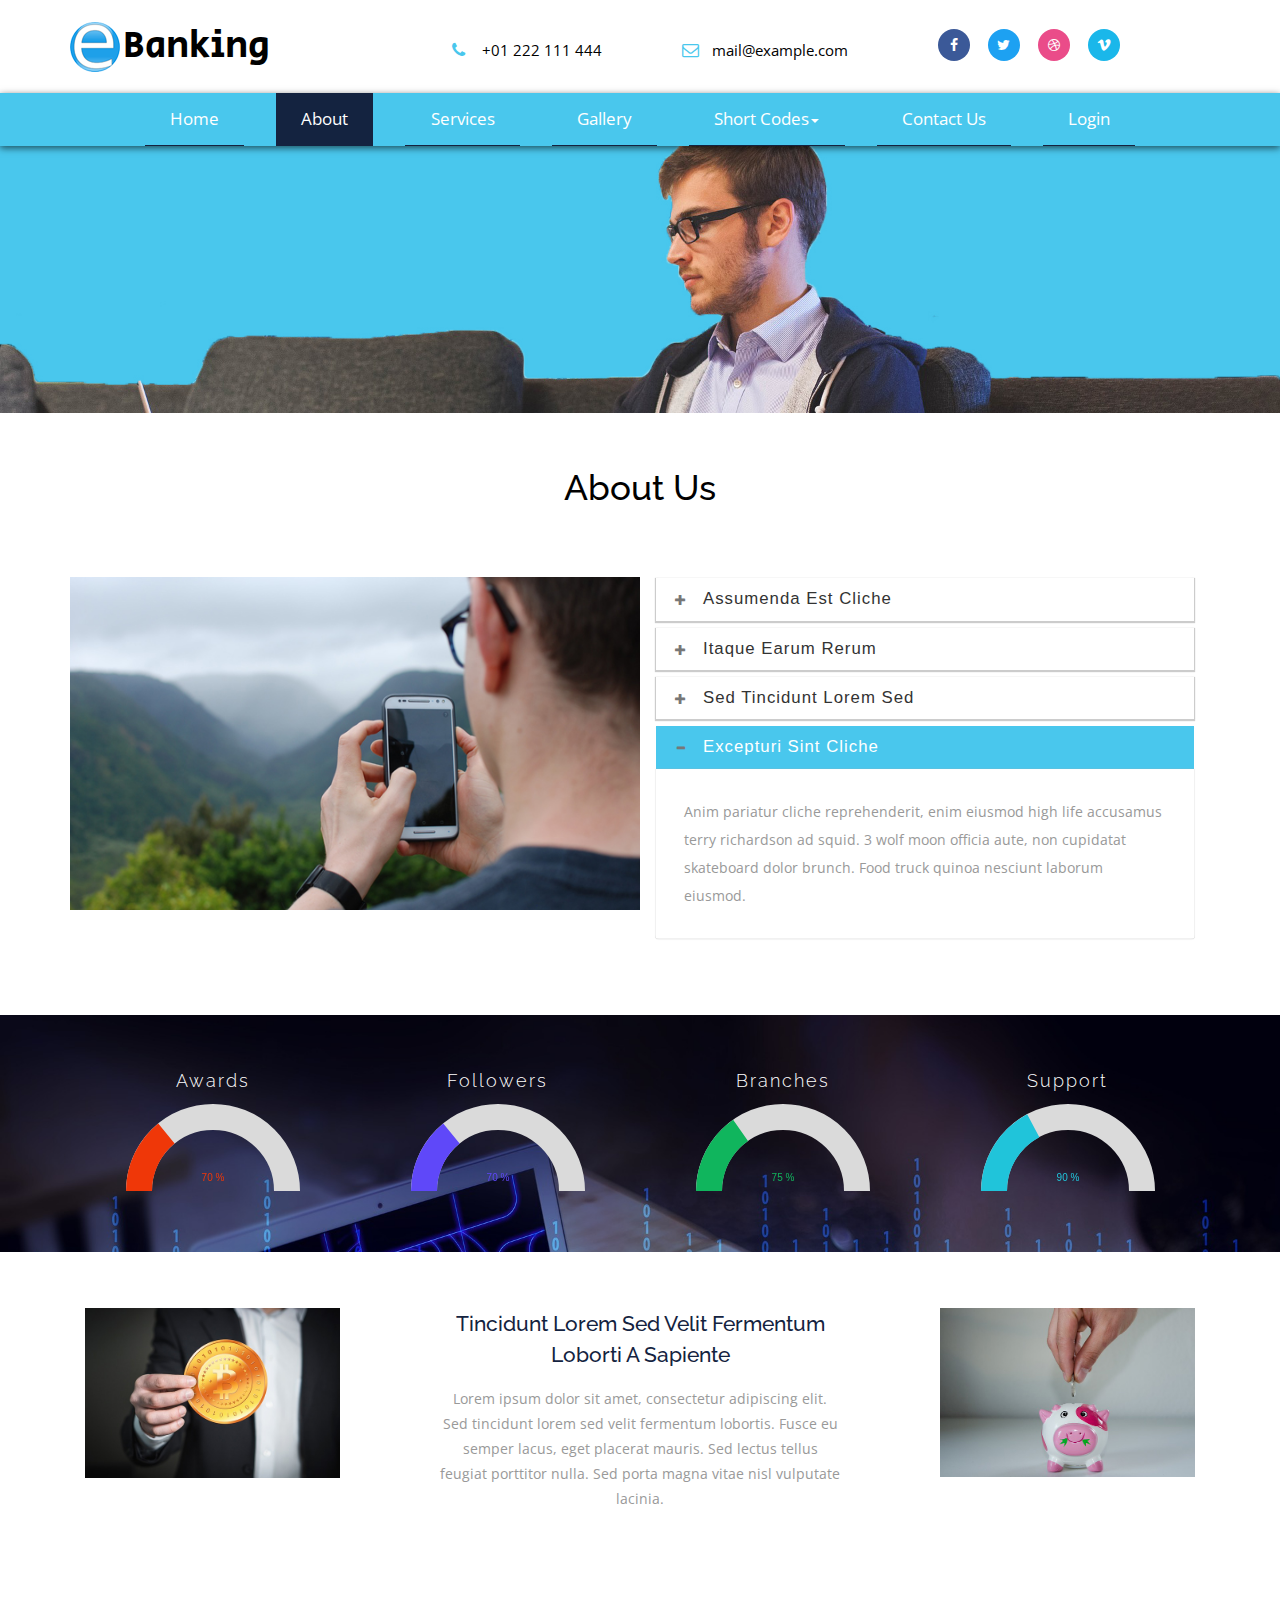
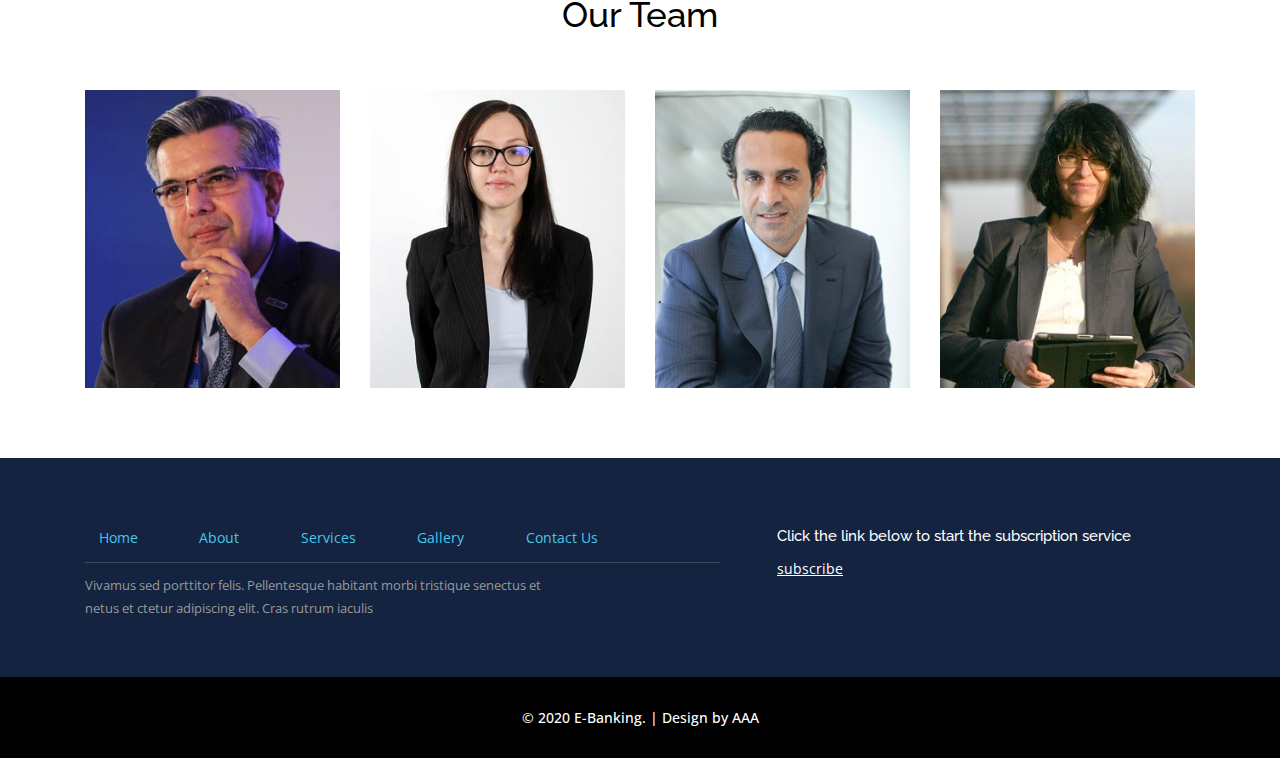
==== commit da07a808: "add some function pages" ====
--- a/about.html
+++ b/about.html
@@ -8,7 +8,7 @@
 <!DOCTYPE html>
 <html lang="en">
 <head>
-<title>E-Banking a Banking Category Bootstrap Bootstrap Responsive website Template | About :: w3layouts</title>
+<title>E-Banking Website</title>
 <meta name="viewport" content="width=device-width, initial-scale=1">
 <meta http-equiv="Content-Type" content="text/html; charset=utf-8" />
 <meta name="keywords" content="E-Banking Responsive web template, Bootstrap Web Templates, Flat Web Templates, Android Compatible web template, 
@@ -74,7 +74,7 @@
 					<ul class="nav navbar-nav">
 						<li><a href="index.html">Home</a></li>
 						<li><a href="about.html" class="active">About</a></li>    
-						<li><a href="services.html">services</a></li>    
+						<li><a href="services.html">Services</a></li>    
 						<li><a href="gallery.html">Gallery</a></li>    
 						<li><a href="icons.html" data-toggle="dropdown">Short Codes<span class="caret"></span></a>
 							<ul class="dropdown-menu">
@@ -83,6 +83,7 @@
 							</ul>
 						</li>	
 						<li><a href="contact.html">Contact Us</a></li>
+						<li><a href="#" data-toggle="modal" data-target="#myModal1" class="scroll">Login</a></li>
 					</ul>  
 					<div class="clearfix"> </div>	
 				</div>
@@ -328,7 +329,7 @@
      </div>
 </div>	 
 <div class="w3_agile-copyright text-center">
-		<p>© 2017 E-Banking. All rights reserved | Design by <a href="//w3layouts.com/">W3layouts</a></p>
+		<p>© 2020 E-Banking.  | Design by AAA</p>
 	</div>
 <!--//footer-->	
 <!-- modal-subscribe -->
